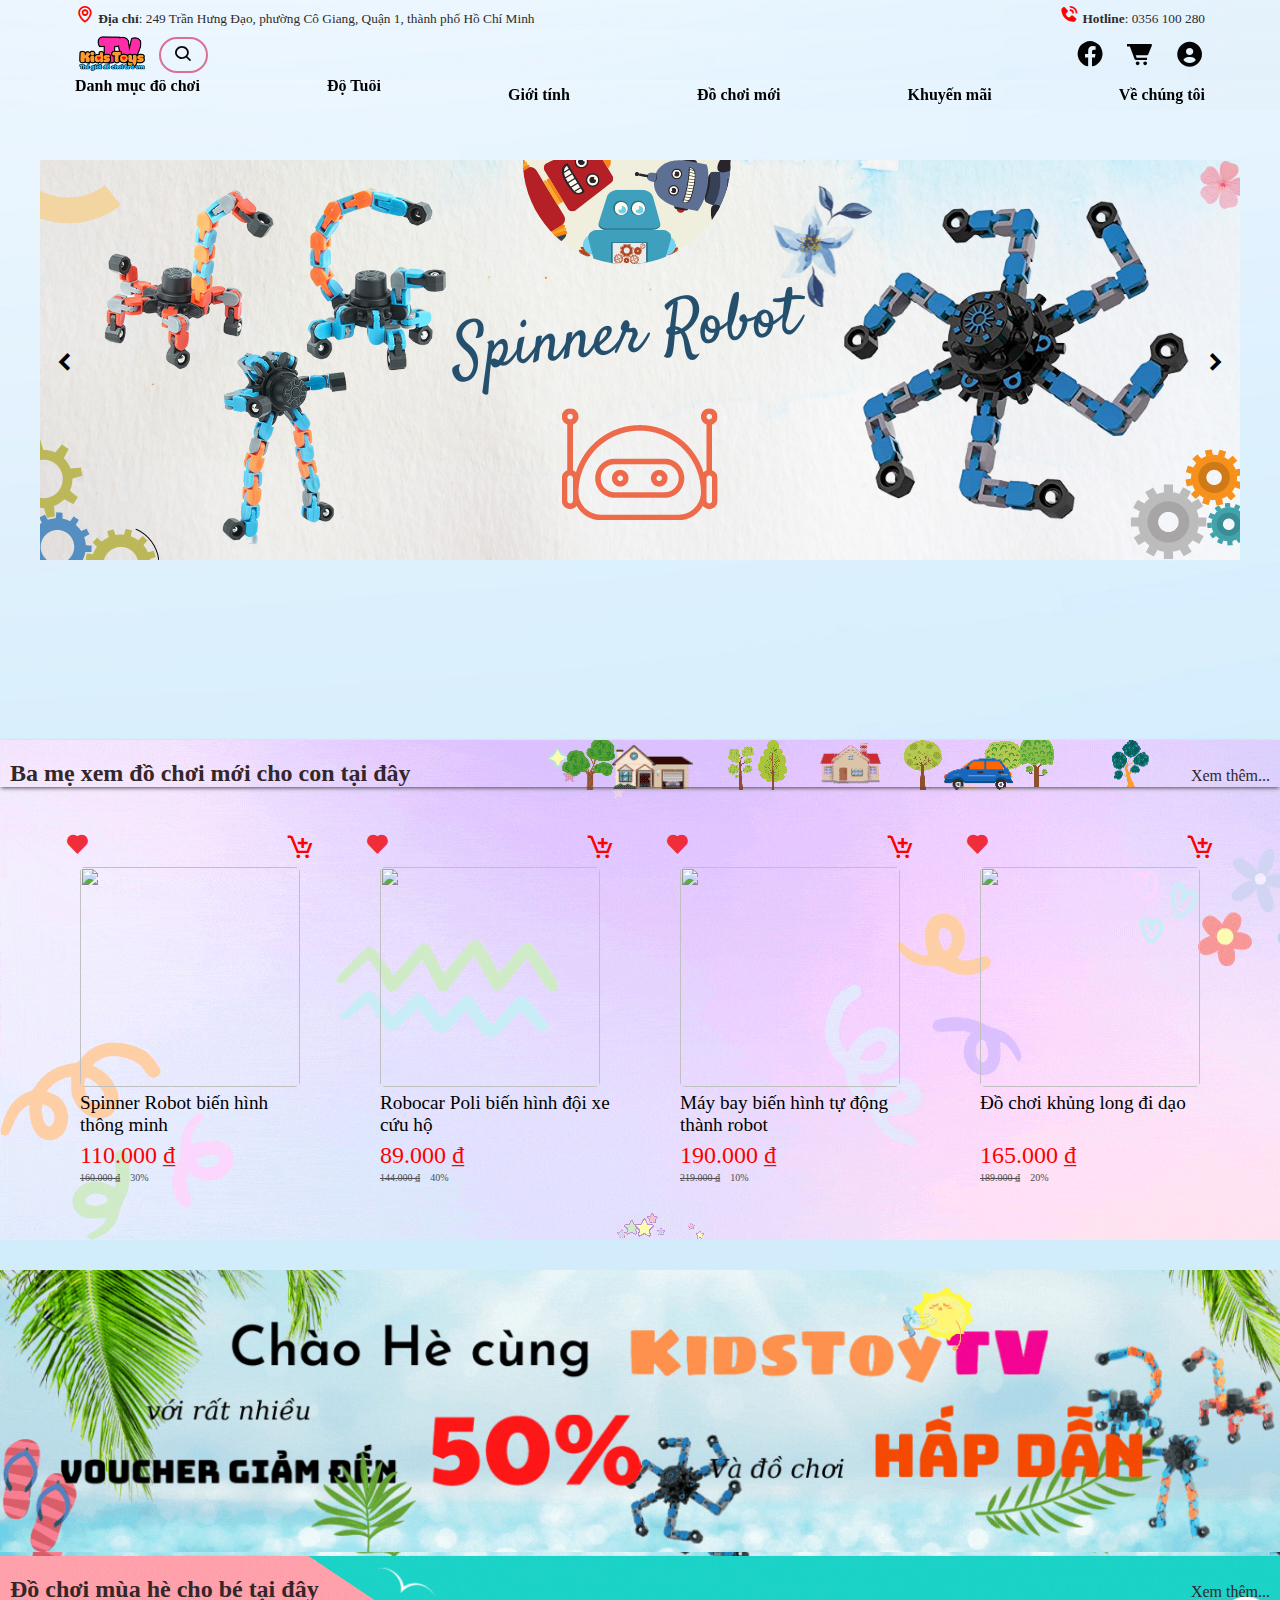
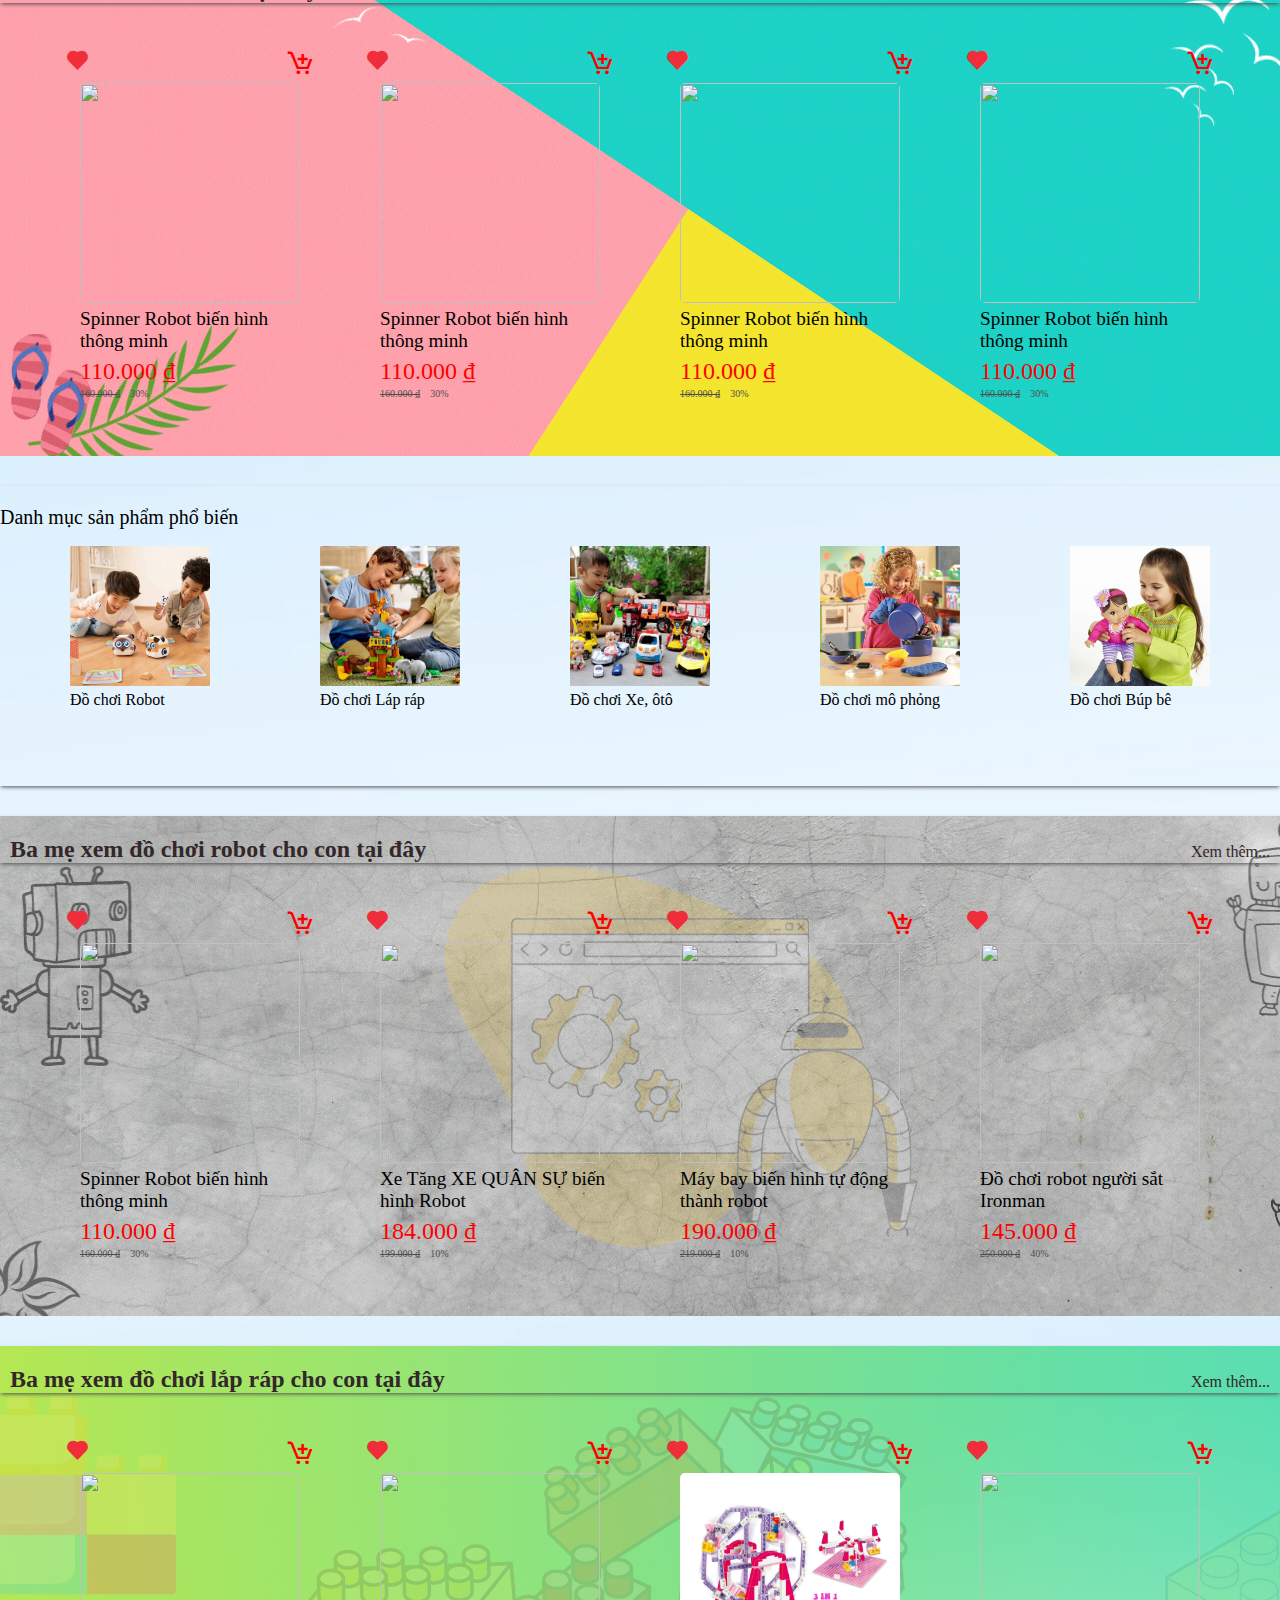
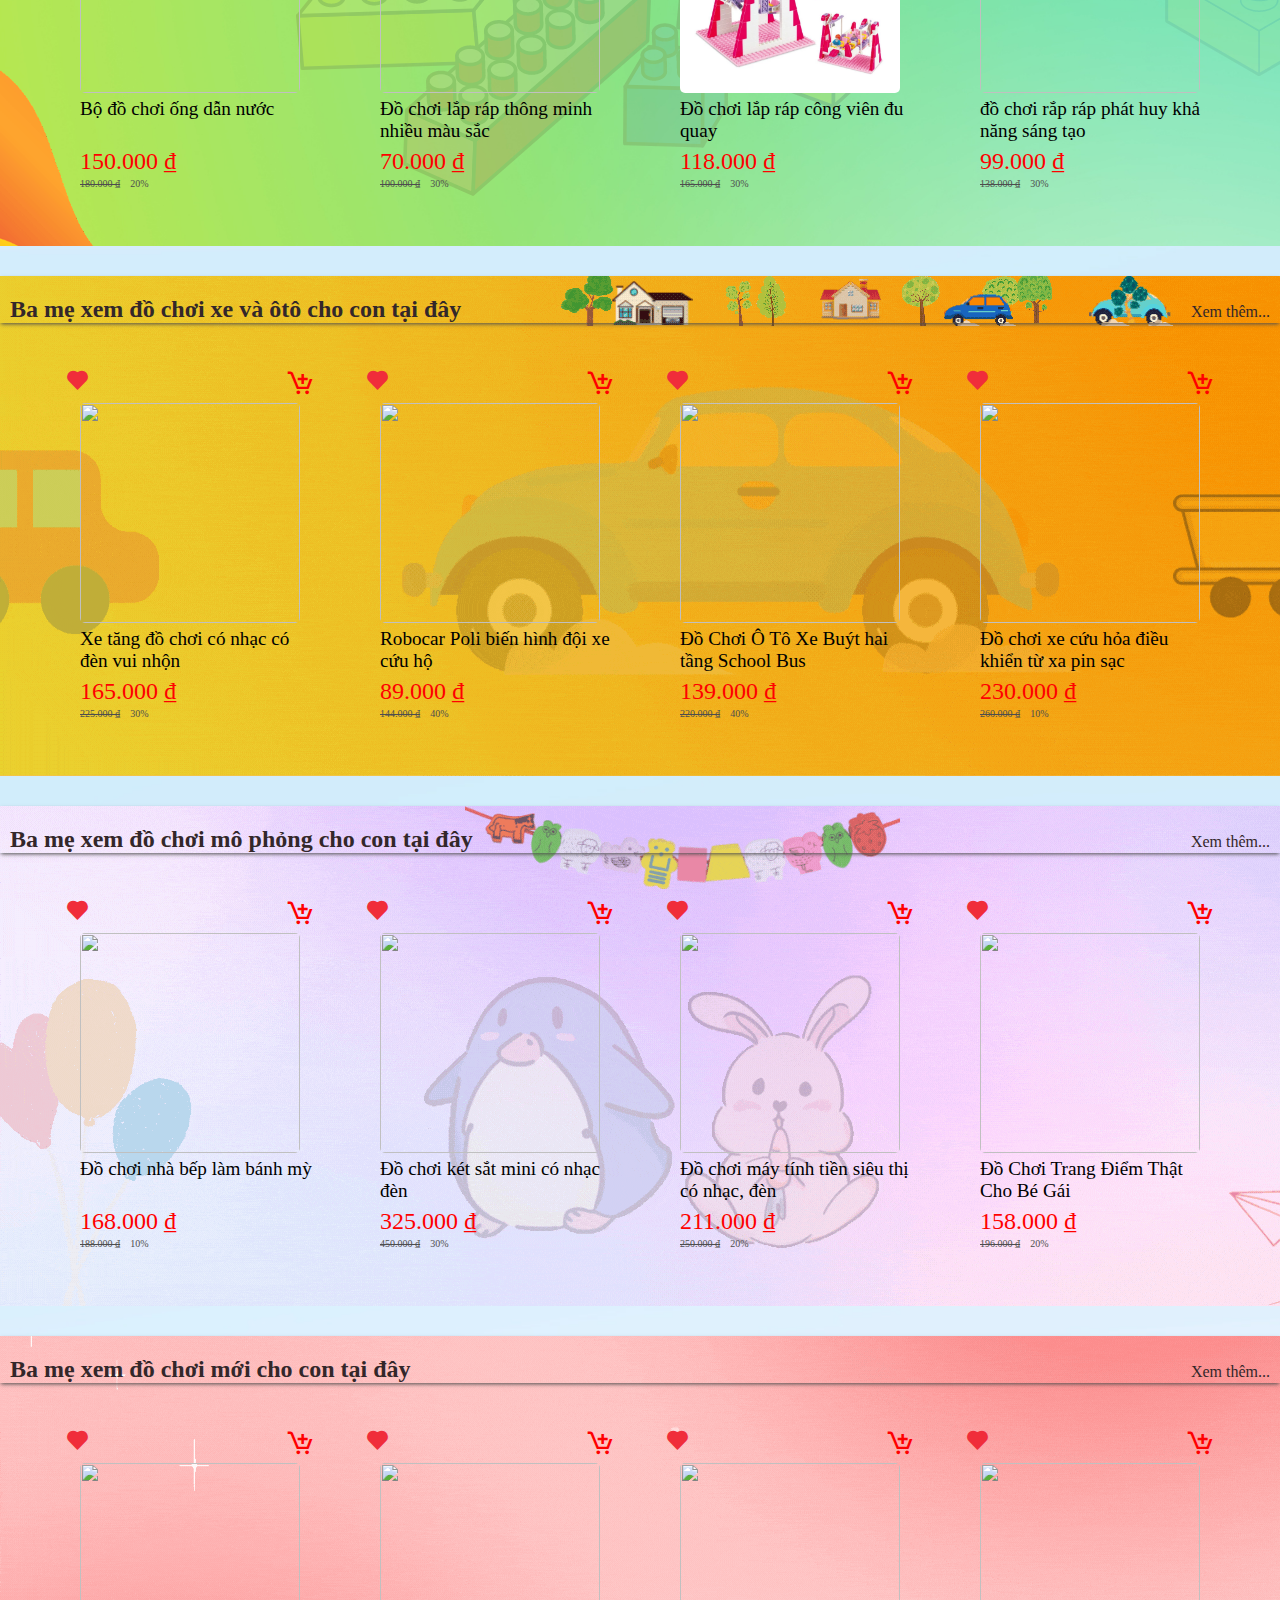
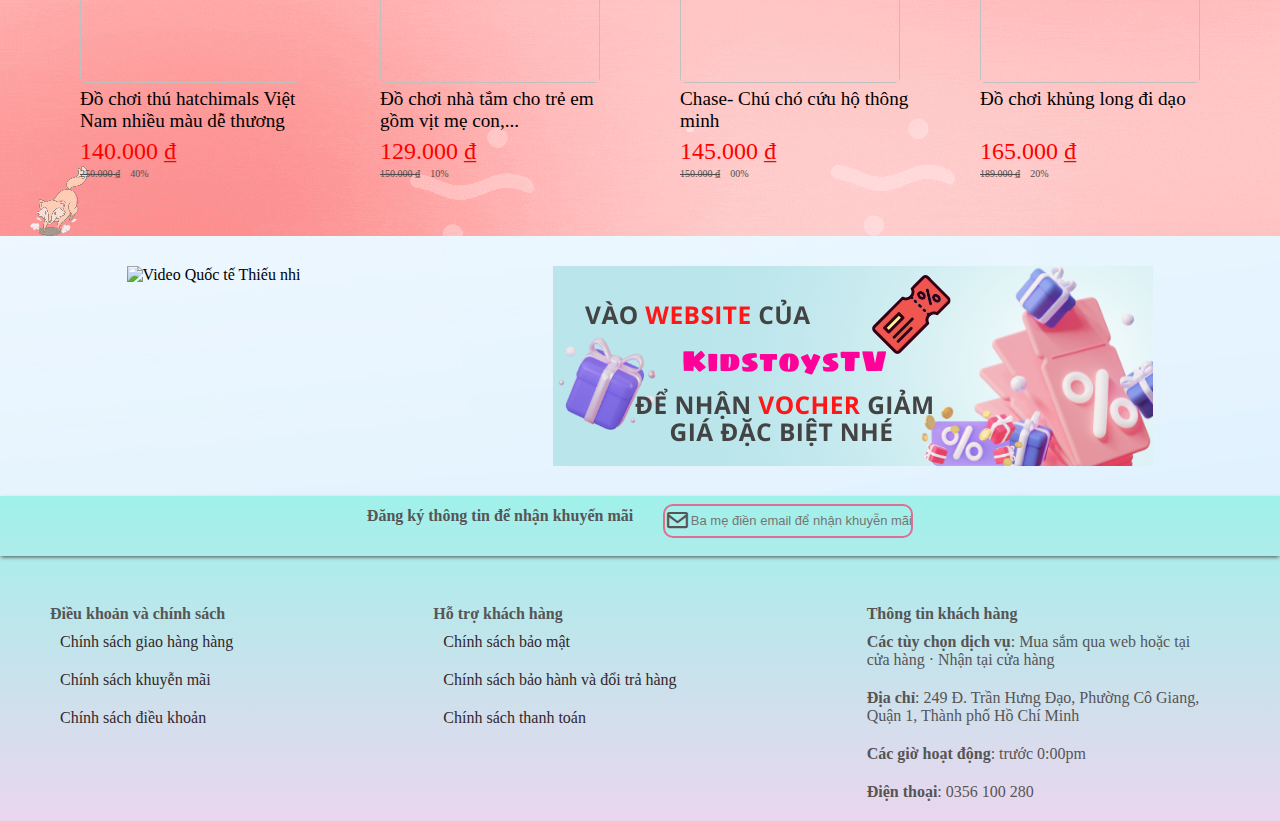
==== index.html @ 4f33fde2 "Rename trangchu.html to index.html" ====
<!DOCTYPE html>
<html lang="en">
<head>
    <meta charset="UTF-8">
    <meta http-equiv="X-UA-Compatible" content="IE=edge">
    <meta name="viewport" content="width=device-width,">
    <title>KidstoysTVshop</title>
    <link rel="icon" type="image/x-icon" href="assets/imgs/favicon.ico">
    <link href='https://unpkg.com/boxicons@2.1.2/css/boxicons.min.css' rel='stylesheet'>
    <link rel="stylesheet" href="/assets/main.css"/>
    <link rel="stylesheet" href="/assets/responsive.css"/>
</head>
<body>
    <div id="main">
        <!-- header đầu tiên nè -->
        <div id="subheader">
                <ul class="dcsdt">
                    <li><a href="https://www.google.com/maps/dir//KidsToysTV,+249+%C4%90.+Tr%E1%BA%A7n+H%C6%B0ng+%C4%90%E1%BA%A1o,+Ph%C6%B0%E1%BB%9Dng+C%C3%B4+Giang,+Qu%E1%BA%ADn+1,+Th%C3%A0nh+ph%E1%BB%91+H%E1%BB%93+Ch%C3%AD+Minh+740369/@10.7648012,106.693082,15z/data=!4m16!1m6!3m5!1s0x0:0x8dcf6fadb9c36b24!2sKidsToysTV!8m2!3d10.7648012!4d106.693082!4m8!1m0!1m5!1m1!1s0x31752fde63f7f5cf:0x8dcf6fadb9c36b24!2m2!1d106.693082!2d10.7648012!3e3" target="_blank">
                        <i class='bx bx-map bx-tada' style='color:red;'  ></i><b> Địa chỉ</b>: 249 Trần Hưng Đạo, phường Cô Giang, Quận 1, thành phố Hồ Chí Minh
                    </a></li>
                    <li><a href="">
                        <i class='bx bxs-phone-call bx-tada' style='color:red;' ></i><b> Hotline</b>: 0356 100 280
                    </a></li>
                </ul>
        </div>
        <!-- Header chính nè -->
        <div id="header">
            <div class="header-start">
                <a class="logo" href="#"><img src="/assets/imgs/logo.png" alt=""></a>
                <div class="search">
                    <button><i class='bx bx-search' ></i></button>
                    <form class="search__form" action="search" >
                        <input type="text" class="search-box"
                        placeholder=" Ba mẹ cần tìm gì cho bé?"
                        >
                        <div class="search__history">
                            <p>Lịch sử tìm kiếm của ba mẹ trống</p>
                            <ul class="search__sgt">
                                <li><a href="">Búp bê</a></li>
                                <li><a href="">Robot</a></li>
                                <li><a href="">Máy bay</a></li>
                            </ul>
                        </div>
                    </form>
                </div>
            </div>
            <div class="header-end">
                <div class="menu-phone">
                    <i class='bx bx-menu'></i>
                </div>
                <div class="sublh-cont">
                    <div class="sublh-container">
                        <div class="sublh facebook"><a href=""><i class='bx bxl-facebook-circle' style='color:#040404;'></i></a></div>
                        <div class="sublh"><a href=""><i class='bx bxl-instagram-alt' style='color:#040404;'></i></a></div>
                        <div class="sublh"><a href=""><i class='bx bxl-tiktok' style='color:#040404;'></i></a></div>
                        <div class="sublh"><a href=""><i class='bx bxl-youtube' style='color:#040404;' ></i></a></div>
                    </div>
                </div>
                <div class="headerend-container">
                    <a class="headerend-list header__cart" href="#" title="Giỏ hàng"><i class='bx bxs-cart-alt' style='color:#040404;'>
                        <div class="header__cart-noti">
                            <h6 class="header__cart-noti-title">Giỏ hàng của ba mẹ</h6>
                            <div class="header__cart-noti-content">Giỏ hàng của ba mẹ trống trơn!</div>
                        </div>
                    </i></a>
                    <div class="header__acc">
                        <a class="headerend-list " href="#" title="Tài khoản"><i class='bx bxs-user-circle' style='color:#040404;'> 
                        </i></a>
                        <div class="header__acc-container">
                            <ul class="header__acc-list">
                                <li class="header__acc-li"><a href="">Đăng nhập</a></li>
                                <li class="header__acc-li"><a href="">Đăng ký</a></li>
                            </ul>
                        </div>  

                    </div>
                    
                   
                </div>
            </div>
        </div>
        <div id="menu">
            <li class="aboutwe"><a class="menu aboutwe" href="#">Về chúng tôi </a></li>
            <li class="danhmuckm"><a class="menu promotion" href="#">Khuyến mãi </a></li>
            <li class="danhmucmoi"><a class="menu" href="#dochoimoi">Đồ chơi mới</a></li>
            <li class="danhmucgt"><a class="menu" href="#"></i>Giới tính </a>
                <div class="danhmucgioitinh ">
                    <ul class="danhmucgioitinh_list dmlist">
                        <li><a class="menusub" href="" title="Đồ chơi cho bé trai">Bé trai</a></li>
                        <li><a class="menusub" href="" title="Đồ chơi cho bé gái">Bé gái</a></li>
                    </ul>
                </div>
            </li>
            <li class="danhmucdt"><a class="menu" href="#">Độ Tuổi </a>
            <div class="danhmucdotuoi">
                <ul class="danhmucdotuoi_list dmlist">
                    <li><a class="menusub" href="" title="Đồ chơi cho bé dưới 10 tháng tuổi">Dưới 10 tháng</a></li>
                    <li><a class="menusub" href="" title="Đồ chơi cho bé từ 11 đến 18 tháng tuổi">11-18 tháng</a></li>
                    <li><a class="menusub" href="" title="Đồ chơi cho bé từ 18 tháng đến 3 tuổi">18 tháng-3 tuổi</a></li>
                    <li><a class="menusub" href="" title="Đồ chơi cho bé từ 4 đến 5 tuổi">4-5 tuổi</a></li>
                    <li><a class="menusub" href="" title="Đồ chơi cho bé trên 5 tuổi">trên 5 tuổi</a></li>
                </ul>
            </div>
            </li>
            <li class="danhmuc"><a class="menu" href="#">Danh mục đồ chơi</a>
                <div class="danhmucdochoi">
                    <ul class="danhmucdochoi_list dmlist">
                        <li><a class="menusub" href="" title="Đồ chơi Búp bê">Búp bê</a></li>
                        <li><a class="menusub" href="" title="Đồ chơi Kỹ thuật">Kỹ thuật</a></li>
                        <li><a class="menusub" href="" title="Đồ chơi Lắp ráp">Láp ráp</a></li>
                        <li><a class="menusub" href="" title="Đồ chơi Mô hình">Mô hình</a></li>
                        <li><a class="menusub" href="" title="Đồ chơi Mô phỏng">Mô phỏng</a></li>
                        <li><a class="menusub" href="" title="Đồ chơi ôtô">Ô tô</a></li>
                        <li><a class="menusub" href="" title="Đồ chơi robot">Robot</a></li>
                    </ul>
                </div>
            </li>
        </div>
        <div id="slider">
            <div class="slider-main">
                <div class="dieuhuong">
                    <button class="dieuhuong-l"><i class='bx bxs-chevron-left bx-fade-left' ></i></button>
                    <button class="dieuhuong-r"><i class='bx bxs-chevron-right bx-fade-right' ></i></i></button>
                </div>
                <div class="slideritem">
                    <img class="banner" src="/assets/sanpham/banner/4.png" />
                </div>
            </div>
        </div>
        <div id="content">
            <!-- Danh mục sản phẩm mới -->
            <div class="listsp " id="dochoimoi">
                <div class="titlesp title_moi">
                    <h2>Ba mẹ xem đồ chơi mới cho con tại đây</h2>
                    <a href="">Xem thêm...</a>
                </div>
                <div class="container_cart">
                <div class="list_cart">
                    <div class="card_sp">
                        <button class="card_heart"><i class='bx bxs-heart bx-flip-horizontal bx-tada' style='color:#F02D3A;' ></i></button>
                        <button class="card_cart"><i class='bx bx-cart-add' style='color:#ff0000;' ></i></button>
                        <div class="card_img"><img src="https://sg-live-01.slatic.net/p/c8980399cce38240f2cf19648663b986.jpg" alt=""></div>
                        <div class="card_title">Spinner Robot biến hình thông minh</div>
                        <div class="card_price">110.000 ₫</div>
                        <div class="card_discount">
                            <div class="discount_price">160.000 ₫</div>
                            <div class="discount_per">30%</div>
                        </div>
                        <!-- <div class="card_buy">
                            <button class="buy">Mua ngay</button>
                            <button class="add">Thêm vào giỏ</button>
                        </div> -->
                    </div>
                    <div class="card_sp">
                        <button class="card_heart"><i class='bx bxs-heart bx-flip-horizontal bx-tada' style='color:#F02D3A;' ></i></button>
                        <button class="card_cart"><i class='bx bx-cart-add' style='color:#ff0000;' ></i></button>
                        <div class="card_img"><img src="https://sg-live-01.slatic.net/p/978b738480ec533a18e6c2c00b1d698c.jpg" alt=""></div>
                        <div class="card_title">Robocar Poli biến hình đội xe cứu hộ</div>
                        <div class="card_price">89.000 ₫</div>
                        <div class="card_discount">
                            <div class="discount_price">144.000 ₫</div>
                            <div class="discount_per">40%</div>
                        </div>
                        <!-- <div class="card_buy">
                            <button class="buy">Mua ngay</button>
                            <button class="add">Thêm vào giỏ</button>
                        </div> -->
                    </div>
                    <div class="card_sp">
                        <button class="card_heart"><i class='bx bxs-heart bx-flip-horizontal bx-tada' style='color:#F02D3A;' ></i></button>
                        <button class="card_cart"><i class='bx bx-cart-add' style='color:#ff0000;' ></i></button>
                        <div class="card_img"><img src="https://sg-live-01.slatic.net/p/c838d7ee43c7e857280a5bfd3bc355af.jpg" alt=""></div>
                        <div class="card_title">Máy bay biến hình tự động thành robot</div>
                        <div class="card_price">190.000 ₫</div>
                        <div class="card_discount">
                            <div class="discount_price">219.000 ₫</div>
                            <div class="discount_per">10%</div>
                        </div>
                        <!-- <div class="card_buy">
                            <button class="buy">Mua ngay</button>
                            <button class="add">Thêm vào giỏ</button>
                        </div> -->
                    </div>
                    <div class="card_sp">
                        <button class="card_heart"><i class='bx bxs-heart bx-flip-horizontal bx-tada' style='color:#F02D3A;' ></i></button>
                        <button class="card_cart"><i class='bx bx-cart-add' style='color:#ff0000;' ></i></button>
                        <div class="card_img"><img src="https://sg-live-01.slatic.net/p/a3f803da84684e11153f21a7e51ec5f9.jpg" alt=""></div>
                        <div class="card_title">Đồ chơi khủng long đi dạo</div>
                        <div class="card_price">165.000 ₫</div>
                        <div class="card_discount">
                            <div class="discount_price">189.000 ₫</div>
                            <div class="discount_per">20%</div>
                        </div>
                        <!-- <div class="card_buy">
                            <button class="buy">Mua ngay</button>
                            <button class="add">Thêm vào giỏ</button>
                        </div> -->
                    </div>
                </div>
                </div>
            </div>
            <!-- Danh mục sự kiện -->
            <div class="evention">
                <img src="/assets/backgr-img/event-summer.gif" alt="">
            </div>
             <!-- Danh mục sản phẩm mùa hè -->
             <div class="listsp" id="dochoimuahe">
                <div class="titlesp title_moi">
                    <h2>Đồ chơi mùa hè cho bé tại đây</h2>
                    <a href="">Xem thêm...</a>
                </div>
                <div class="container_cart">
                <div class="list_cart">
                    <div class="card_sp">
                        <button class="card_heart"><i class='bx bxs-heart bx-flip-horizontal bx-tada' style='color:#F02D3A;' ></i></button>
                        <button class="card_cart"><i class='bx bx-cart-add' style='color:#ff0000;' ></i></button>
                        <div class="card_img"><img src="https://sg-live-01.slatic.net/p/c8980399cce38240f2cf19648663b986.jpg" alt=""></div>
                        <div class="card_title">Spinner Robot biến hình thông minh</div>
                        <div class="card_price">110.000 ₫</div>
                        <div class="card_discount">
                            <div class="discount_price">160.000 ₫</div>
                            <div class="discount_per">30%</div>
                        </div>
                        <!-- <div class="card_buy">
                            <button class="buy">Mua ngay</button>
                            <button class="add">Thêm vào giỏ</button>
                        </div> -->
                    </div>
                    <div class="card_sp">
                        <button class="card_heart"><i class='bx bxs-heart bx-flip-horizontal bx-tada' style='color:#F02D3A;' ></i></button>
                        <button class="card_cart"><i class='bx bx-cart-add' style='color:#ff0000;' ></i></button>
                        <div class="card_img"><img src="https://sg-live-01.slatic.net/p/c8980399cce38240f2cf19648663b986.jpg" alt=""></div>
                        <div class="card_title">Spinner Robot biến hình thông minh</div>
                        <div class="card_price">110.000 ₫</div>
                        <div class="card_discount">
                            <div class="discount_price">160.000 ₫</div>
                            <div class="discount_per">30%</div>
                        </div>
                        <!-- <div class="card_buy">
                            <button class="buy">Mua ngay</button>
                            <button class="add">Thêm vào giỏ</button>
                        </div> -->
                    </div>
                    <div class="card_sp">
                        <button class="card_heart"><i class='bx bxs-heart bx-flip-horizontal bx-tada' style='color:#F02D3A;' ></i></button>
                        <button class="card_cart"><i class='bx bx-cart-add' style='color:#ff0000;' ></i></button>
                        <div class="card_img"><img src="https://sg-live-01.slatic.net/p/c8980399cce38240f2cf19648663b986.jpg" alt=""></div>
                        <div class="card_title">Spinner Robot biến hình thông minh</div>
                        <div class="card_price">110.000 ₫</div>
                        <div class="card_discount">
                            <div class="discount_price">160.000 ₫</div>
                            <div class="discount_per">30%</div>
                        </div>
                        <!-- <div class="card_buy">
                            <button class="buy">Mua ngay</button>
                            <button class="add">Thêm vào giỏ</button>
                        </div> -->
                    </div>
                    <div class="card_sp">
                        <button class="card_heart"><i class='bx bxs-heart bx-flip-horizontal bx-tada' style='color:#F02D3A;' ></i></button>
                        <button class="card_cart"><i class='bx bx-cart-add' style='color:#ff0000;' ></i></button>
                        <div class="card_img"><img src="https://sg-live-01.slatic.net/p/c8980399cce38240f2cf19648663b986.jpg" alt=""></div>
                        <div class="card_title">Spinner Robot biến hình thông minh</div>
                        <div class="card_price">110.000 ₫</div>
                        <div class="card_discount">
                            <div class="discount_price">160.000 ₫</div>
                            <div class="discount_per">30%</div>
                        </div>
                        <!-- <div class="card_buy">
                            <button class="buy">Mua ngay</button>
                            <button class="add">Thêm vào giỏ</button>
                        </div> -->
                    </div>
                </div>
                </div>
            </div>
            <!-- Danh mục sản phẩm phù hợp nè -->
            <div class="danhmucsp">
                    <div class="danhmucphobien">Danh mục sản phẩm phổ biến</div>
                <div class="danhmucsp_list">
                    <div class="danhmucsp_card">
                        <div class="danhmucsp_img">
                                <img src="/assets/sanpham/danhmucsp/robot.webp" alt="anh robot">
                        </div>
                        <div class="danhmuc_tilte"> Đồ chơi Robot</div>
                        <a class="danhmuc_xemthem">Xem chi tiết</a>
                    </div>
                    <div class="danhmucsp_card">
                        <div class="danhmucsp_img">
                                <img src="/assets/sanpham/danhmucsp/mykingdom-do-choi-xep-hinh-lego-duplo-image.jpeg" alt="anh robot">
                        </div>
                        <div class="danhmuc_tilte"> Đồ chơi Láp ráp</div>
                        <a class="danhmuc_xemthem">Xem chi tiết</a>
                    </div>
                    <div class="danhmucsp_card">
                        <div class="danhmucsp_img">
                                <img src="/assets/sanpham/danhmucsp/dochoixe.jpg" alt="anh robot">
                        </div>
                        <div class="danhmuc_tilte"> Đồ chơi Xe, ôtô</div>
                        <a class="danhmuc_xemthem">Xem chi tiết</a>
                    </div>
                    <div class="danhmucsp_card">
                        <div class="danhmucsp_img">
                                <img src="/assets/sanpham/danhmucsp/dochoimophong.jpg" alt="anh robot">
                        </div>
                        <div class="danhmuc_tilte"> Đồ chơi mô phỏng</div>
                        <a class="danhmuc_xemthem">Xem chi tiết</a>
                    </div>
                    <div class="danhmucsp_card">
                        <div class="danhmucsp_img">
                                <img src="/assets/sanpham/danhmucsp/bupbe.jpg" alt="anh robot">
                        </div>
                        <div class="danhmuc_tilte"> Đồ chơi Búp bê</div>
                        <a class="danhmuc_xemthem">Xem chi tiết</a>
                    </div>
                </div>

            </div>
            <!-- Danh mục sản phẩm robot -->
            <div class="listsp " id="dochoirobot">
                <div class="titlesp title_moi">
                    <h2>Ba mẹ xem đồ chơi robot cho con tại đây</h2>
                    <a href="">Xem thêm...</a>
                </div>
                <div class="container_cart">
                <div class="list_cart">
                    <div class="card_sp">
                        <button class="card_heart"><i class='bx bxs-heart bx-flip-horizontal bx-tada' style='color:#F02D3A;' ></i></button>
                        <button class="card_cart"><i class='bx bx-cart-add' style='color:#ff0000;' ></i></button>
                        <div class="card_img"><img src="https://sg-live-01.slatic.net/p/c8980399cce38240f2cf19648663b986.jpg" alt=""></div>
                        <div class="card_title">Spinner Robot biến hình thông minh</div>
                        <div class="card_price">110.000 ₫</div>
                        <div class="card_discount">
                            <div class="discount_price">160.000 ₫</div>
                            <div class="discount_per">30%</div>
                        </div>
                        <!-- <div class="card_buy">
                            <button class="buy">Mua ngay</button>
                            <button class="add">Thêm vào giỏ</button>
                        </div> -->
                    </div>
                    <div class="card_sp">
                        <button class="card_heart"><i class='bx bxs-heart bx-flip-horizontal bx-tada' style='color:#F02D3A;' ></i></button>
                        <button class="card_cart"><i class='bx bx-cart-add' style='color:#ff0000;' ></i></button>
                        <div class="card_img"><img src="https://sg-live-01.slatic.net/p/df8812ecf87cc1cc6d39bfb5ffe4eb1e.jpg" alt=""></div>
                        <div class="card_title">Xe Tăng XE QUÂN SỰ biến hình Robot</div>
                        <div class="card_price">184.000 ₫</div>
                        <div class="card_discount">
                            <div class="discount_price">199.000 ₫                            </div>
                            <div class="discount_per">10%</div>
                        </div>
                        <!-- <div class="card_buy">
                            <button class="buy">Mua ngay</button>
                            <button class="add">Thêm vào giỏ</button>
                        </div> -->
                    </div>
                    <div class="card_sp">
                        <button class="card_heart"><i class='bx bxs-heart bx-flip-horizontal bx-tada' style='color:#F02D3A;' ></i></button>
                        <button class="card_cart"><i class='bx bx-cart-add' style='color:#ff0000;' ></i></button>
                        <div class="card_img"><img src="https://sg-live-01.slatic.net/p/c838d7ee43c7e857280a5bfd3bc355af.jpg" alt=""></div>
                        <div class="card_title">Máy bay biến hình tự động thành robot</div>
                        <div class="card_price">190.000 ₫</div>
                        <div class="card_discount">
                            <div class="discount_price">219.000 ₫</div>
                            <div class="discount_per">10%</div>
                        </div>
                        <!-- <div class="card_buy">
                            <button class="buy">Mua ngay</button>
                            <button class="add">Thêm vào giỏ</button>
                        </div> -->
                    </div>
                    <div class="card_sp">
                        <button class="card_heart"><i class='bx bxs-heart bx-flip-horizontal bx-tada' style='color:#F02D3A;' ></i></button>
                        <button class="card_cart"><i class='bx bx-cart-add' style='color:#ff0000;' ></i></button>
                        <div class="card_img"><img src="https://vn-live.slatic.net/p/1e11832d19f119b810984180c5d1519d.jpg" alt=""></div>
                        <div class="card_title">Đồ chơi robot người sắt Ironman                        </div>
                        <div class="card_price">145.000 ₫</div>
                        <div class="card_discount">
                            <div class="discount_price">250.000 ₫</div>
                            <div class="discount_per">40%</div>
                        </div>
                        <!-- <div class="card_buy">
                            <button class="buy">Mua ngay</button>
                            <button class="add">Thêm vào giỏ</button>
                        </div> -->
                    </div>
                </div>
                </div>
            </div>
            <!-- danh mục đồ chơi lắp rap -->
            <div class="listsp " id="dochoilaprap">
                <div class="titlesp title_moi">
                    <h2>Ba mẹ xem đồ chơi lắp ráp cho con tại đây</h2>
                    <a href="">Xem thêm...</a>
                </div>
                <div class="container_cart">
                <div class="list_cart">
                    <div class="card_sp">
                        <button class="card_heart"><i class='bx bxs-heart bx-flip-horizontal bx-tada' style='color:#F02D3A;' ></i></button>
                        <button class="card_cart"><i class='bx bx-cart-add' style='color:#ff0000;' ></i></button>
                        <div class="card_img"><img src="https://vn-live.slatic.net/p/8e69adf8282a9dc06db594409993c361.jpg" alt=""></div>
                        <div class="card_title">Bộ đồ chơi ống dẫn nước</div>
                        <div class="card_price">150.000 ₫</div>
                        <div class="card_discount">
                            <div class="discount_price">180.000 ₫</div>
                            <div class="discount_per">20%</div>
                        </div>
                        <!-- <div class="card_buy">
                            <button class="buy">Mua ngay</button>
                            <button class="add">Thêm vào giỏ</button>
                        </div> -->
                    </div>
                    <div class="card_sp">
                        <button class="card_heart"><i class='bx bxs-heart bx-flip-horizontal bx-tada' style='color:#F02D3A;' ></i></button>
                        <button class="card_cart"><i class='bx bx-cart-add' style='color:#ff0000;' ></i></button>
                        <div class="card_img"><img src="https://vn-live.slatic.net/p/ef372d2f5e59144a1f4eed2d44dd0c7c.jpg" alt=""></div>
                        <div class="card_title">Đồ chơi lắp ráp thông minh nhiều màu sắc</div>
                        <div class="card_price">70.000 ₫</div>
                        <div class="card_discount">
                            <div class="discount_price">100.000 ₫                            </div>
                            <div class="discount_per">30%</div>
                        </div>
                        <!-- <div class="card_buy">
                            <button class="buy">Mua ngay</button>
                            <button class="add">Thêm vào giỏ</button>
                        </div> -->
                    </div>
                    <div class="card_sp">
                        <button class="card_heart"><i class='bx bxs-heart bx-flip-horizontal bx-tada' style='color:#F02D3A;' ></i></button>
                        <button class="card_cart"><i class='bx bx-cart-add' style='color:#ff0000;' ></i></button>
                        <div class="card_img"><img src="/assets/sanpham/danhmucsp/laprapduquay.webp" alt=""></div>
                        <div class="card_title">Đồ chơi lắp ráp công viên đu quay</div>
                        <div class="card_price">118.000 ₫</div>
                        <div class="card_discount">
                            <div class="discount_price">165.000 ₫</div>
                            <div class="discount_per">30%</div>
                        </div>
                        <!-- <div class="card_buy">
                            <button class="buy">Mua ngay</button>
                            <button class="add">Thêm vào giỏ</button>
                        </div> -->
                    </div>
                    <div class="card_sp">
                        <button class="card_heart"><i class='bx bxs-heart bx-flip-horizontal bx-tada' style='color:#F02D3A;' ></i></button>
                        <button class="card_cart"><i class='bx bx-cart-add' style='color:#ff0000;' ></i></button>
                        <div class="card_img"><img src="https://vn-live.slatic.net/p/ab9e67748aa5b8e55141730b68b43392.jpg" alt=""></div>
                        <div class="card_title">đồ chơi rắp ráp phát huy khả năng sáng tạo</div>
                        <div class="card_price">99.000 ₫</div>
                        <div class="card_discount">
                            <div class="discount_price">138.000 ₫</div>
                            <div class="discount_per">30%</div>
                        </div>
                        <!-- <div class="card_buy">
                            <button class="buy">Mua ngay</button>
                            <button class="add">Thêm vào giỏ</button>
                        </div> -->
                    </div>
                </div>
                </div>
            </div>
            <!-- Danh mục đồ chơi xe,oto -->
            <div class="listsp " id="dochoixe">
                <div class="titlesp title_moi">
                    <h2>Ba mẹ xem đồ chơi xe và ôtô cho con tại đây</h2>
                    <a href="">Xem thêm...</a>
                </div>
                <div class="container_cart">
                <div class="list_cart">
                    <div class="card_sp">
                        <button class="card_heart"><i class='bx bxs-heart bx-flip-horizontal bx-tada' style='color:#F02D3A;' ></i></button>
                        <button class="card_cart"><i class='bx bx-cart-add' style='color:#ff0000;' ></i></button>
                        <div class="card_img"><img src="https://sg-live-01.slatic.net/p/3ae574f7652647ab2df2fe4257c6ecea.jpg" alt=""></div>
                        <div class="card_title">Xe tăng đồ chơi có nhạc có đèn vui nhộn</div>
                        <div class="card_price">165.000 ₫</div>
                        <div class="card_discount">
                            <div class="discount_price">225.000 ₫</div>
                            <div class="discount_per">30%</div>
                        </div>
                        <!-- <div class="card_buy">
                            <button class="buy">Mua ngay</button>
                            <button class="add">Thêm vào giỏ</button>
                        </div> -->
                    </div>
                    <div class="card_sp">
                        <button class="card_heart"><i class='bx bxs-heart bx-flip-horizontal bx-tada' style='color:#F02D3A;' ></i></button>
                        <button class="card_cart"><i class='bx bx-cart-add' style='color:#ff0000;' ></i></button>
                        <div class="card_img"><img src="https://sg-live-01.slatic.net/p/978b738480ec533a18e6c2c00b1d698c.jpg" alt=""></div>
                        <div class="card_title">Robocar Poli biến hình đội xe cứu hộ</div>
                        <div class="card_price">89.000 ₫</div>
                        <div class="card_discount">
                            <div class="discount_price">144.000 ₫</div>
                            <div class="discount_per">40%</div>
                        </div>
                        <!-- <div class="card_buy">
                            <button class="buy">Mua ngay</button>
                            <button class="add">Thêm vào giỏ</button>
                        </div> -->
                    </div>
                    <div class="card_sp">
                        <button class="card_heart"><i class='bx bxs-heart bx-flip-horizontal bx-tada' style='color:#F02D3A;' ></i></button>
                        <button class="card_cart"><i class='bx bx-cart-add' style='color:#ff0000;' ></i></button>
                        <div class="card_img"><img src="https://sg-live-01.slatic.net/p/c838d7ee43c7e857280a5bfd3bc355af.jpg" alt=""></div>
                        <div class="card_title">Đồ Chơi Ô Tô Xe Buýt  hai tầng School Bus</div>
                        <div class="card_price">139.000 ₫</div>
                        <div class="card_discount">
                            <div class="discount_price">220.000 ₫</div>
                            <div class="discount_per">40%</div>
                        </div>
                        <!-- <div class="card_buy">
                            <button class="buy">Mua ngay</button>
                            <button class="add">Thêm vào giỏ</button>
                        </div> -->
                    </div>
                    <div class="card_sp">
                        <button class="card_heart"><i class='bx bxs-heart bx-flip-horizontal bx-tada' style='color:#F02D3A;' ></i></button>
                        <button class="card_cart"><i class='bx bx-cart-add' style='color:#ff0000;' ></i></button>
                        <div class="card_img"><img src="https://vn-live.slatic.net/p/22b62cf173b364ddcfbb87de3a4bb261.jpg" alt=""></div>
                        <div class="card_title">Đồ chơi xe cứu hỏa điều khiển từ xa pin sạc</div>
                        <div class="card_price">230.000 ₫</div>
                        <div class="card_discount">
                            <div class="discount_price">260.000 ₫</div>
                            <div class="discount_per">10%</div>
                        </div>
                        <!-- <div class="card_buy">
                            <button class="buy">Mua ngay</button>
                            <button class="add">Thêm vào giỏ</button>
                        </div> -->
                    </div>
                </div>
                </div>
            </div>
            <!-- Danh mục đồ chơi mô phỏng -->
            <div class="listsp " id="dochoimophong">
                <div class="titlesp title_moi">
                    <h2>Ba mẹ xem đồ chơi mô phỏng cho con tại đây</h2>
                    <a href="">Xem thêm...</a>
                </div>
                <div class="container_cart">
                <div class="list_cart">
                    <div class="card_sp">
                        <button class="card_heart"><i class='bx bxs-heart bx-flip-horizontal bx-tada' style='color:#F02D3A;' ></i></button>
                        <button class="card_cart"><i class='bx bx-cart-add' style='color:#ff0000;' ></i></button>
                        <div class="card_img"><img src="https://vn-live.slatic.net/p/854c6c50ccb32abc431784893933bed3.jpg" alt=""></div>
                        <div class="card_title">Đồ chơi nhà bếp làm bánh mỳ</div>
                        <div class="card_price">168.000 ₫</div>
                        <div class="card_discount">
                            <div class="discount_price">188.000 ₫</div>
                            <div class="discount_per">10%</div>
                        </div>
                        <!-- <div class="card_buy">
                            <button class="buy">Mua ngay</button>
                            <button class="add">Thêm vào giỏ</button>
                        </div> -->
                    </div>
                    <div class="card_sp">
                        <button class="card_heart"><i class='bx bxs-heart bx-flip-horizontal bx-tada' style='color:#F02D3A;' ></i></button>
                        <button class="card_cart"><i class='bx bx-cart-add' style='color:#ff0000;' ></i></button>
                        <div class="card_img"><img src="https://sg-live-01.slatic.net/p/0a67daf5cab9685287301090e799c0ee.jpg" alt=""></div>
                        <div class="card_title">Đồ chơi két sắt mini có nhạc đèn</div>
                        <div class="card_price">325.000 ₫</div>
                        <div class="card_discount">
                            <div class="discount_price">450.000 ₫</div>
                            <div class="discount_per">30%</div>
                        </div>
                        <!-- <div class="card_buy">
                            <button class="buy">Mua ngay</button>
                            <button class="add">Thêm vào giỏ</button>
                        </div> -->
                    </div>
                    <div class="card_sp">
                        <button class="card_heart"><i class='bx bxs-heart bx-flip-horizontal bx-tada' style='color:#F02D3A;' ></i></button>
                        <button class="card_cart"><i class='bx bx-cart-add' style='color:#ff0000;' ></i></button>
                        <div class="card_img"><img src="https://vn-live.slatic.net/p/e08486c83785561b2fd4956b93ca6f74.jpg" alt=""></div>
                        <div class="card_title">Đồ chơi máy tính tiền siêu thị có nhạc, đèn</div>
                        <div class="card_price">211.000 ₫</div>
                        <div class="card_discount">
                            <div class="discount_price">250.000 ₫</div>
                            <div class="discount_per">20%</div>
                        </div>
                        <!-- <div class="card_buy">
                            <button class="buy">Mua ngay</button>
                            <button class="add">Thêm vào giỏ</button>
                        </div> -->
                    </div>
                    <div class="card_sp">
                        <button class="card_heart"><i class='bx bxs-heart bx-flip-horizontal bx-tada' style='color:#F02D3A;' ></i></button>
                        <button class="card_cart"><i class='bx bx-cart-add' style='color:#ff0000;' ></i></button>
                        <div class="card_img"><img src="https://vn-live.slatic.net/p/49586f02999bd7806030625cacda4db2.jpg" alt=""></div>
                        <div class="card_title">Đồ Chơi Trang Điểm Thật Cho Bé Gái</div>
                        <div class="card_price">158.000 ₫</div>
                        <div class="card_discount">
                            <div class="discount_price">196.000 ₫</div>
                            <div class="discount_per">20%</div>
                        </div>
                        <!-- <div class="card_buy">
                            <button class="buy">Mua ngay</button>
                            <button class="add">Thêm vào giỏ</button>
                        </div> -->
                    </div>
                </div>
                </div>
            </div>
            <!-- Danh mục đồ chơi mô hình -->
            <div class="listsp " id="dochoimohinh">
                <div class="titlesp title_moi">
                    <h2>Ba mẹ xem đồ chơi mới cho con tại đây</h2>
                    <a href="">Xem thêm...</a>
                </div>
                <div class="container_cart">
                <div class="list_cart">
                    <div class="card_sp">
                        <button class="card_heart"><i class='bx bxs-heart bx-flip-horizontal bx-tada' style='color:#F02D3A;' ></i></button>
                        <button class="card_cart"><i class='bx bx-cart-add' style='color:#ff0000;' ></i></button>
                        <div class="card_img"><img src="https://sg-live-01.slatic.net/p/ac33a7e72eb0006d6caac964a9caf54a.jpg" alt=""></div>
                        <div class="card_title">Đồ chơi thú hatchimals Việt Nam nhiều màu dễ thương</div>
                        <div class="card_price">140.000 ₫</div>
                        <div class="card_discount">
                            <div class="discount_price">250.000 ₫</div>
                            <div class="discount_per">40%</div>
                        </div>
                        <!-- <div class="card_buy">
                            <button class="buy">Mua ngay</button>
                            <button class="add">Thêm vào giỏ</button>
                        </div> -->
                    </div>
                    <div class="card_sp">
                        <button class="card_heart"><i class='bx bxs-heart bx-flip-horizontal bx-tada' style='color:#F02D3A;' ></i></button>
                        <button class="card_cart"><i class='bx bx-cart-add' style='color:#ff0000;' ></i></button>
                        <div class="card_img"><img src="https://sg-live-01.slatic.net/p/1b604daca03dfa6efb1983c93442501c.jpg" alt=""></div>
                        <div class="card_title">Đồ chơi nhà tắm cho trẻ em gồm vịt mẹ con,...</div>
                        <div class="card_price">129.000 ₫</div>
                        <div class="card_discount">
                            <div class="discount_price">150.000 ₫</div>
                            <div class="discount_per">10%</div>
                        </div>
                        <!-- <div class="card_buy">
                            <button class="buy">Mua ngay</button>
                            <button class="add">Thêm vào giỏ</button>
                        </div> -->
                    </div>
                    <div class="card_sp">
                        <button class="card_heart"><i class='bx bxs-heart bx-flip-horizontal bx-tada' style='color:#F02D3A;' ></i></button>
                        <button class="card_cart"><i class='bx bx-cart-add' style='color:#ff0000;' ></i></button>
                        <div class="card_img"><img src="https://vn-live.slatic.net/p/20bb31b80609f13996a18a3d1a016594.jpg" alt=""></div>
                        <div class="card_title">Chase- Chú chó cứu hộ thông minh</div>
                        <div class="card_price">145.000 ₫</div>
                        <div class="card_discount">
                            <div class="discount_price">150.000 ₫</div>
                            <div class="discount_per">00%</div>
                        </div>
                        <!-- <div class="card_buy">
                            <button class="buy">Mua ngay</button>
                            <button class="add">Thêm vào giỏ</button>
                        </div> -->
                    </div>
                    <div class="card_sp">
                        <button class="card_heart"><i class='bx bxs-heart bx-flip-horizontal bx-tada' style='color:#F02D3A;' ></i></button>
                        <button class="card_cart"><i class='bx bx-cart-add' style='color:#ff0000;' ></i></button>
                        <div class="card_img"><img src="https://sg-live-01.slatic.net/p/a3f803da84684e11153f21a7e51ec5f9.jpg" alt=""></div>
                        <div class="card_title">Đồ chơi khủng long đi dạo</div>
                        <div class="card_price">165.000 ₫</div>
                        <div class="card_discount">
                            <div class="discount_price">189.000 ₫</div>
                            <div class="discount_per">20%</div>
                        </div>
                        <!-- <div class="card_buy">
                            <button class="buy">Mua ngay</button>
                            <button class="add">Thêm vào giỏ</button>
                        </div> -->
                    </div>
                </div>
                </div>
            </div>
            <!-- sự kiện 2 nè -->
            <div class="event">
                <div class="event1"><img src="/assets/backgr-img/quoctethieunhibg1.gif" alt="Video Quốc tế Thiếu nhi"></div>
                <div class="event2"><img src="/assets/backgr-img/quoctethieunhibg2.gif" alt="Ảnh quốc tế thiếu nhi"></div>
            </div>
        </div>
        <div id="footer">
            <div class="khuyenmai">
                <div class="footertitle">Đăng ký thông tin để nhận khuyến mãi</div>
                <form action="" class="khuyenmai-email">
                    <i class='bx bx-envelope'></i> <input class="nhapemail" type="email" placeholder="Ba mẹ điền email để nhận khuyễn mãi nhé..." autocomplete="email">
                </form>
            </div>
            <div class="dieukhoan">
            <ul class="footertitle">Điều khoản và chính sách</ul>
                    <Li><a href="">Chính sách giao hàng hàng</a></Li>
                    <Li><a href="">Chính sách khuyễn mãi</a></Li>
                    <Li><a href="">Chính sách điều khoản</a></Li>
            </div>
            <div class="hotrokh">
                <ul class="footertitle">Hỗ trợ khách hàng</ul>
                <li><a href="">Chính sách bảo mật</a></li>
                <li><a href="">Chính sách bảo hành và đổi trả hàng</a></li>
                <li><a href="">Chính sách thanh toán</a></li>
            </div>
            <div class="thongtincuahang">
                <ul class="footertitle">Thông tin khách hàng</ul>
                <li><b>Các tùy chọn dịch vụ</b>: Mua sắm qua web hoặc tại cửa hàng · Nhận tại cửa hàng</a></li>
                <li><b>Địa chỉ</b>: 249 Đ. Trần Hưng Đạo, Phường Cô Giang, Quận 1, Thành phố Hồ Chí Minh</a></li>
                <li><b>Các giờ hoạt động</b>: trước 0:00pm
                    </a></li>
                <li><b>Điện thoại</b>: 0356 100 280</a></li>
            </div>

        </div>
        
    </div>
</body>
<script src="/assets/app-home.js">

</script>
<script src="/assets/slider.js"></script>
</html>
---- assets/main.css ----
@import url('https://fonts.googleapis.com/css2?family=Nanum+Pen+Script&display=swap');
*{
    margin: 0;
    padding: 0;
    box-sizing: border-box;
}
#main {
    scroll-behavior: smooth;
    max-width: 1365px;
    height: auto;
    margin: 0;
    padding: 0;
    /* box-sizing: border-box; */
    font-family: Roboto;
    background-image: url(/assets/backgr-img/bodybg.png);
    object-fit: contain;
}

/* Subheader nè//////////////////////////////////////// */
    #subheader {
        padding: 0 65px;
        background-image: url(/assets/backgr-img/haederbg.png);
    }
    .dcsdt {
        width: 100%;
        height: 30px;
        display: flex;
        justify-content: space-between;
        font-family: Segoe;
        font-size: smaller;
        align-items: center;
        position: relative;
        z-index: 1;
    }
    #subheader .dcsdt li {
        display: inline-block;
        width: fit-content;
        align-items: center;
    }
    #subheader .dcsdt li a {
        color: rgb(46, 44, 44);
        text-decoration: none;
    }
    .bx-tada{
        font-size: 20px;
    }

    /* Header nè ///////////////////////////////////////*/
#header {
         width: 100%;
         height: 50px;
         background-image: url(/assets/backgr-img/haederbg.png);
         position: sticky; top: 0%; left: 0; right: 0px;
         z-index: 2;
         box-shadow: 0,0,3, rgba(0, 0, 0, 0.3);
         display: flex;justify-content: space-between;
         align-items: center;
         padding: 0 65px;

    }
    .header-start{
        height: 100%;
        width: 650px;
        display: flex; justify-content: flex-start;
        align-items: center;
    }
        .logo img {
            width: fit-content;
            height: 35px;
        }
        .search {
            display: flex;
            width: fit-content;
            border-radius: 30px;
            border: 2px solid palevioletred;
            background-color: rgba(51, 39, 42,0.0);
            transition: 1s;
        }
        .search{
            transition: 1s;
        }
        .search__form{
           position: relative;
        }
        .search__history{
            position: absolute;
            top: 100%;
            left: 0;
            width: 95%;
            height: fit-content;
            background-color: #77defb9a;
            box-sizing: border-box;
            display: none;
            overflow: hidden;
        }
        
        #header .header-start .search:focus ~ .search-box {
            width: 370px;
        }
        #header .header-start .search:hover .search-box {
            width: 370px;
        }
        .search-box:focus ~ .search__history{
            display: block;
        }
        .search__sgt{
            width: 100%;
        }
        .search__sgt li{
            width: 100%;
            height: 20px;
            padding: 5px 5px ;
            align-items: center;
            cursor: pointer;
            list-style-type: none;
        }
        .search__sgt li a{
            width: 100%;
            height: 20px;
            align-items: center;
        }
        .search__sgt li:hover{
            background-color: #77defb;
        }
        #header .header-start .search button{
            height: 100%;
            width: 45px;
            border: 5px solid rgba(128, 0, 128,0.0);
            border-radius: 50%;
            background-color: #33272a00;
            cursor: pointer;
            transition: 1s;
        }
        .bx-search{
            color:#040404;
            font-size: 20px;
        }
        .search-box{
            height: 100%;
            width: 0;
            font-size: 18px;
            background-color: transparent;
            border: none;
            outline: none; 
            transition: ease-in-out 1s;
        }


    .header-end{
        height: 100%;
        width: 485px;
        display: flex;justify-content: flex-end;
        align-items: center;
        /* margin-right: 40px; */
    }
        .menu-phone{
            display: none;
        }
        .sublh-cont {
            list-style-type: none;
            display: flex;
            justify-content: space-between;
            width: 50px;
            height: 40px;
            border-radius: 3px;
            transition: ease-in-out 0.8s;
            position: relative;
            align-items: center;
            overflow: hidden;
        }
        .header-end .sublh-cont:hover{
            width: 300px;
        }
            .header-end .sublh-cont:hover .bxl-instagram-alt {
                transform: rotate(0deg);
            }
            .header-end .sublh-cont:hover .bxl-tiktok {
                transform: rotate(0deg);
            }
            .header-end .sublh-cont:hover .bxl-youtube {
                transform: rotate(0deg);
            }
        .sublh-container {
            width: 100%;
            display: flex;
            justify-content: space-between;
        }
            .bxl-facebook-circle{
                transition: ease-in-out 0.8s;
                font-size: 30px;
                transform: rotate(30%);
                /* transform: translateX(233px); */
            }
            .bxl-instagram-alt{
                transform: rotate(90deg);
                transition: ease-in-out 1s;
                font-size: 30px;

            }
            .bxl-tiktok{
                font-size: 30px;
                transform: rotate(75deg);
                transition: 1.1s;
            }
            .bxl-youtube{
                transform: rotate(75deg);
                transition: 1.2s;
                font-size: 30px;
            }
            .bxs-cart-alt{
                font-size: 30px;
            }
            .bxs-user-circle{
                font-size: 30px
            }

        .headerend-container{
            width: fit-content;
            display: flex; justify-content: space-between;
        }
        .headerend-container a:hover .bxl-facebook-circle{
            font-size: 30px;
        }
        .header__cart{
            position: relative;
        }
        .header__cart:hover .header__cart-noti{
            display: block;
        }
        .header__cart-noti{
            position: absolute;
            top: 100%;
            right: 5px;
            width: 300px;
            height: 200px;
            background-image: url(/assets/backgr-img/cartNotibg.gif);
            font-family: Roboto;
            box-sizing: border-box;
            display: none;
            animation: fadeIn 0.5s;
            border-radius: 5px;
        }
        .header__cart-noti::before{
            content: "";
            position: absolute;
            top: -16px;
            right: 8px;
            border: 10px solid;
            border-color: transparent transparent #77defb transparent;
            border-radius: 2px;
        }
        .header__cart-noti-title{
            width: 100%;
            height: 20px;
            box-shadow: 0px 2px 4px -1px #4e4e4e;
            font-size: 14px;
            padding-left: 5px;
            display: flex;
            box-sizing: border-box;
            align-items: center;
        }
        .header__cart-noti-content{
            padding-left: 5px;
            width: 100%;
            height: 180px;
            font-size: 12px;
            display: flex;
            flex-direction: column;
            justify-content: center;
            box-sizing: border-box;
            align-items: center;
            color: #fd2c2c;
        }
        .header__acc{
            display: flex;
            flex-direction: row-reverse;
            width: 50px;
            overflow: hidden;
            transition: all 0.5s;
        }
        .header__acc:hover{
            width: 125px;
        }
        .header__acc-list{
            width: 82px;
            list-style-type: none;
            padding: 0;
            font-size: 14px;
            transition: all 1s;
        }
        .header__acc-li:hover{
            text-decoration: underline;
        }



@keyframes fadeIn{
    from{
        transform:translateY(50px);
        opacity: 0;
    }
    to{
        transform: translateY(0px);
        opacity: 100%;
    }    
}

                
    
#menu {
    width: 100%;
    height: 30px;
    background-image: url(/assets/backgr-img/haederbg.png);
    display: flex;
    flex-direction: row-reverse; justify-content: space-between;
    align-items: center;
    position: sticky; top: 45px;
    z-index: 1;
    font-weight: bold;
    text-align: center;
    padding: 0 65px;
}
.cover{
    display: none;
}
#menu li {
    transition: 0.3s;
}
#menu li .menu {
    display: block;
    position: relative;
    transition: 0.3s;
}
     li .menu::before{
        content: "";
        position: absolute;
        left:0 ;
        bottom: 0px;
        height: 1px;
        width: 0;
        --colormenu: rgb(24, 24, 24);
        background-color: var(--colormenu);
        transition: 0.3s;
    }
    .danhmucdochoi{
        font-weight: bold;
        
    }
    #menu li:hover .menu::before{
        width: 100%;
    }
            li  .menusub{
                position: relative;
                display: block;
            }
            li  .menusub::before{
                content: "";
                position: absolute;
                left:0 ;
                bottom: 0px;
                height: 1px;
                width: 0%;
                --colormenu: rgb(24, 24, 24);
                background-color: var(--colormenu);
                transition: 0.3s;
            }
            .dmlist li:hover  a.menusub::before{
                width: 100%;
            }




    #menu li {
        list-style-type: none;
    }
    
    #menu li a {
        text-decoration: none;
        color:rgb(0, 0, 0);
    }
    #menu .danhmuc{
        margin-left: 0;
    }
        #menu .danhmuc:hover .danhmucdochoi{
            width: 565px;
        }
        #menu .danhmuc:hover .danhmucdochoi_list{
            transform: translateX(0px);
        }
        #menu .danhmuc{
            position: relative;
            display: flex
        }
        .danhmuc .danhmucdochoi{
            width: 0px;
            overflow: hidden;
            transition: width 1.4s;
        }
        .danhmucdochoi_list{
            display: flex;
            width: 500px;
            transform: translateX(-500px);
            transition: 1.4s;
        }
    #menu .danhmucdt:hover .danhmucdotuoi{
        width: 565px;
    }
    #menu .danhmucdt:hover .danhmucdotuoi_list{
        transform: translateX(0px);
    }
        .danhmucdt{
            position: relative;
            display: flex
        }
        .danhmucdotuoi{
            width: 0px;
            overflow: hidden;
            transition: width 1.4s;
        }
        .danhmucdotuoi_list{
            display: flex;
            width: 500px;
            transform: translateX(-500px);
            transition: 1.4s;
        }
    #menu .danhmucgt:hover .danhmucgioitinh{
            width: 150px;
        }
    #menu .danhmucgt:hover .danhmucgioitinh_list{
            transform: translateX(0px);
        }
            .danhmucgt{
                position: relative;
                display: flex
            }
            .danhmucgioitinh{
                width: 0px;
                overflow: hidden;
                transition: width 0.6s;
            }
            .danhmucgioitinh_list{
                display: flex;
                width: 500px;
                transform: translateX(-150px);
                transition: 0.6s;
            }
    
#slider {
    height: 410px;
    width: 100%;
    display: flex; justify-content: center;
    position: relative;top: 50px;
}
    #slider .slider-main {
        height: fit-content;
        width: fit-content;
        position: relative;
    }
        #slider .slider-main .dieuhuong {
            width: 100%;
            height: 100%;
            position: relative;
            position: absolute;
        }
        #slider .slider-main .dieuhuong button {
            height: 100%;
            width: 30px;
            background-color: rgba(136, 136, 136,0.0);
            border: none;
        }
        .dieuhuong-l{
            position: absolute;
            left: 10px;
        }
        .dieuhuong-r{
            position: absolute;
            right: 10px;
        }
        #slider .slider-main .dieuhuong button i{
            font-size: 30px;
        }
        #slider .slider-main .dieuhuong button:hover {
            background-color: rgba(250, 235, 215,0.2);
        }
        #slider .slider-main img {
            width: 1200px;
            max-width: 100%;
            height: auto;
        }
#content   {
    width: 100%;
    /* background-color: aqua; */
    position: relative;top: 220px;
    background-repeat: no-repeat;
}
#content#danhmucdochoi{
    position: relative;top: 0px;
}
 
     .listsp {
        width: 100%;
        height: 500px;
        background-image: url(/assets/backgr-img/newbg.gif);
        position: relative;;
    }
     .listsp#dochoimuahe {
        background-image: url(/assets/backgr-img/summerbg.gif);
    }
         .listsp#dochoirobot{
            background-image: url(/assets/backgr-img/robotbg.gif);
            margin-top: 30px;
        }
         .listsp#dochoixe{
            background-image: url(/assets/backgr-img/xebg.gif);
            margin-top: 30px;
        }
         .listsp#dochoilaprap{
            background-image: url(/assets/backgr-img/laprapbg.png);
            margin-top: 30px;
        }
         .listsp#dochoimophong{
            background-image: url(/assets/backgr-img/mophongbg.gif);
            margin-top: 30px;
        }
         .listsp#dochoimohinh{
            background-image: url(/assets/backgr-img/mohinhbg.gif);
            margin-top: 30px;
        }
     .listsp .titlesp {
        width: 100%;
        height: fit-content;
        display: flex; justify-content: space-between;align-items: baseline;
        padding-top: 20px;
        box-shadow: 0px 2px 4px -1px #4e4e4e;
    }
         .listsp .titlesp h2,a {
            color: #33272a;
            text-decoration: none;
            padding-left: 10px;
            padding-right: 10px;
            font-family: Calibri;
        }
         .listsp .titlesp a:hover {
            color: #faeee7;
        }
    .container_cart {
        width: 100%;
        height: 450px;
        display: flex;justify-content: center;flex-direction: column;
        position: absolute;
    }
         .list_cart {
            width: 100%;
            height: 360px;
            display: flex;
            justify-content: space-between;
            padding: 0 65px;
        }
          .card_sp {
            height:360px;
            width: 250px;
            border-radius: 10px;
            position: relative;
            transition: 0.5s;
            cursor: pointer;
            /* background-color: #ff8ba7; */
        }
        .card_sp.danhmucdochoi__card-sp{
            margin-bottom: 40px;
        }
              .card_sp:hover {
                box-shadow: 0px 0px 4px 0px #565555;
                
            }
          .card_sp button {
            border: none;
            background-color: rgba(255, 255, 255,0.0);
            cursor: pointer;
        }
          .card_sp .card_heart i {
            font-size: 25px;
        }
          .card_sp .card_cart{
            position: absolute; top: 0; right: 0px;
        }
          .card_sp .card_cart i{
            font-size: 30px;
        }
          .card_sp .card_img img {
            width: 220px;
            height: 220px;
            position: absolute; top: 35px ; left: 15px;
            border-radius: 5px;
        }
          .card_sp .card_title {
            position: absolute; top: 260px;left: 15px;
            /* font-weight: bold; */
            font-family: Roboto;
            font-size: larger;
        }
        /*  .listsp#dochoimuahe   .card_sp .card_title {
            color: #f3f3f3;
        } */
          .card_sp .card_price {        
                position: absolute;
                top: 310px;
                left: 15px;
                color: red;
                font-size: x-large;
        }
          .card_sp .card_discount{
            position: absolute;
            top: 340px;
            left: 15px;
            font-size: 10px;

            display: flex;
            color: #4e4e4e;
        }
        /* #content .listsp#dochoimuahe   .card_sp .card_discount{
            color: #faf3f3;
        } */
              .card_sp .card_discount .discount_price {
                text-decoration: line-through;
                padding-right: 10px ;
            }
          .card_sp .card_buy{
            display: flex; justify-content: space-evenly;
            width: 100%;
            position: absolute;
            top: 360px;
        }
              .card_sp .card_buy button{
                width: fit-content;
                height: auto;
                padding: 5px;
                background-color: #fcebed;
                border: none;
                font-size: 14px;
                border-radius: 2px;
                transition: color 0.6s, font-size 0.8s;
            }
              .card_sp .card_buy button:hover {
                font-size: larger;
                background-color: rgb(211, 8, 8);
                color: #faeee7;
            }
#content .evention {
    width: 100%;
    height:fit-content;
    background-image: url(/assets/backgr-img/event-summer.gif);
    /* position: relative;
    top: 30px; */
    margin-top: 30px;
}
    #content .evention img {
        max-width: 100%;
        height: auto;
    }
#content .danhmucsp {
    margin-top: 30px;
    width: 100%;
    height: 300px;
    box-shadow: 0px 2px 4px -1px #4e4e4e;    
}
    .danhmucphobien {
        width: 100%;
        height: 50px;
        font-size: 20px;
        padding-top: 20px;
        /* font-family: Lobster; */
        
    }
    .danhmucsp_list{
        width: 100%;
        height: 200px;
        display: flex;
        justify-content: space-between;
        padding: 0 65px;
    }
    .danhmucsp  .danhmucsp_card{
        width: 150px;
        height: 200px;
        border-radius: 10px;
        position: relative;
        cursor: pointer;


    }
    .danhmucsp  .danhmucsp_card:hover {
        box-shadow: 0px 0px 4px 0px #565555;
    }
            .danhmucsp  .danhmucsp_card:hover .danhmucsp_img{
                transform: translateY(-30px);
            }
            .danhmucsp  .danhmucsp_card:hover .danhmuc_tilte{
                transform: translateY(-20px);
            }
            .danhmucsp  .danhmucsp_card:hover .danhmuc_xemthem{
                transform: translateY(-50px);
                opacity: 100%;
            }
            .danhmucsp_img{
                transition: 1s;
            }
    .danhmucsp  .danhmucsp_card .danhmucsp_img img {
        width: 140px;
        height: 140px;
        position: absolute; top: 10px; left: 5px;
        object-fit: cover;
        border-radius: 1%;
    }
    .danhmucsp  .danhmucsp_card .danhmuc_tilte {
        position: absolute; top: 155px; left: 5px;
        transition: 1s;
        justify-self: center;
        text-align: center;
    }
        .danhmuc_xemthem {
            width: 92px;
            padding: 5px;
            background-color: #FF5D8F;
            border: none;
            position: absolute; top: 210px; left: 30px;
            cursor: pointer;
            transition: 1.2s;
            opacity: 0;
            border-radius: 3px;
        }
        .danhmuc_xemthem:hover {
            background-color: #ffb4cc;
        }

#content .event {
    width: 100%;
    height: 200px;
    margin-top:30px;
    display: flex;
    justify-content: space-around ;
}
.event >div > img {
    width: 600px;
}

#footer{
    width: 100%;
    height: 325px;
    position: relative;top: 250px;
    color: #565555;
    list-style-type: none;
    background-image: linear-gradient(#a0f1ea,#ead6ee);
    display: grid;
            grid-template-columns: 1fr 1fr 1fr ;
            grid-template-rows: 1fr 1fr;
            gap: 30px 20px;
}
    .dieukhoan {
        width: 250px;
        height: fit-content ;
        display: flex;
        flex-direction: column;
        justify-content:space-between ;
        padding-left: 50px;
        grid-row: 2/3;
        grid-column: 1/2
    }
    .hotrokh {
        width: 260px;
        height:  fit-content ;
        display: flex;
        flex-direction: column;
        justify-content:space-between ;
        grid-row: 2/3;
        grid-column: 2/3;
    }
    .khuyenmai {
        width: 100%;
        height:  60px;
        padding-bottom: 10px;
        display: flex;
        justify-content:center ;
        align-items: center;
        grid-row: 1/2;
        grid-column: 1/4;
        box-shadow: 0px 2px 4px -1px #4e4e4e;
    }
            .nhapemail{
                width: 220px;
                height: 30px;
                font-size: 13px;
                outline: none;
                background-color: #33272a00;
                border: none;
            }
            .bx-envelope {
                font-size: 25px;
            }
            .khuyenmai form {
                width: 250px;
                margin-left: 30px;
                display: flex;
                justify-content: space-evenly;
                border-radius: 10px;
                border: 2px solid palevioletred;
                align-items: center;
            }
    .thongtincuahang {
        width: 400px;
        height: fit-content;
        flex-direction: column;
        justify-content:space-between ;
        padding-right: 50px;
        list-style-type: none;
        grid-row: 2/3;
            grid-column: 3/4;

    }
        .thongtincuahang li {
            font-size: 16px;
            font-family: calibri;
        }
    .footertitle {
        padding-bottom: 10px;
        font-weight: bold;

    }
    #footer > div > li {
        padding-bottom: 20px;
    }


    .account_container{
        width: 100%;
        height: 545px;
        display: flex;
        align-items: center;
        justify-content: center;
    }
        .account_container .signin_container{
            width: 1200px;
            height: 450px;
            display: flex;
        }
            .signin_container .welc_back{
                width: 50%;
                height: fit-content;
                display: flex;
                flex-direction: column;
                justify-content: center;
                align-items: center;
            }
            .signup__priv-inform {
                width: 50%;
                height: fit-content;
                display: flex;
                flex-direction: column;
            }
                .welc_back h1{
                    font-family: Nanum Pen Script;
                    font-size: 64px;
                    padding-bottom: 40px;
  
                }
                .welc_back.signup__welc h1{
                    padding-bottom: 0;
                }
                .welc_back div {
                    width: 300px;
                    height: fit-content;
                    text-align: center;
                }
                .welc_back.signup__welc div{
                    padding-bottom: 30px;
                }
                .welc_back div a {
                    font-family: Roboto;
                    color: #040404;
                    padding: 0;
                    text-decoration: underline;
                }
            .form-group{
                display: flex;
                flex-direction: column;
            }
            .form-message{
                color: red;
                font-size: smaller;
                font-style: italic;
            }
            
            .signin_container .signin_tab{
                width: 50%;
                height: 100%;
                padding-left: 30px;
                border-left: 5px solid rgb(1, 95, 95);
                box-sizing: border-box;
            }
                .signin_tab .signin_title{
                    --width_signin:70px;
                    height: 60px;
                    width: 100%;
                }
                .signin_tab .signin_content{
                    height: 390px;
                    width: 100%;
                    display: flex;
                    flex-direction: column;
                    justify-content: space-between;
                }
                    .signin_content .signin{
                        width: 400px;
                        height: 72px;
                        display: flex;
                        flex-direction: column;
                        justify-content: space-between;

                    }
                    .signin.password_signin{
                        height: 95px;
                    }
                    .password_signin a{
                        font-size: smaller;
                        width: fit-content;
                    }
                    .password_signin a:hover{
                        text-decoration: underline;
                    }
                    .signin_content p{
                        width: 400px;
                    }
                        .write_signin {
                            width: 100%;
                            height: 50px;
                            border-radius: 5px;
                            background-color: #56555500; 
                            border: #FF5D8F;
                            position: relative;                          
                        }
                        .seepw{
                            color: #727171;
                            font-size: smaller;
                            border: none;
                            outline: none;
                            background-color: #04040400;
                            cursor: pointer;
                        }
                        .signin__seepw{
                            position: absolute;
                            right: 5px;
                            top: 30%;
                        }
                        .other_signin{
                            align-items: center;
                            display: flex;
                        }
                        
                        .write_signin input{
                            padding-left: 10px;
                            width: 100%;
                            height: 50px;
                            border-radius: 15px;
                            outline: none;
                            border: none;
                            background-color: #33272a00;
                            box-shadow: -10px -10px 10px 0 #ffffffb0 inset,10px 10px 10px 0 #aeaec03a inset;                           
                            font-family: Roboto;
                            font-size: 14px;
                            font-style: italic;
                        }
            .bttn_signin{
                height: 50px;
                width: 400px;
                border: none;
                border-radius: 15px;
                background-color: #04040400;
                font-family: Roboto;
                cursor: pointer;
                transition: all 0.5s;
            }
            .bttn_signin:hover{
                box-shadow:10px 10px 30px 0px rgb(13 39 80 / 16%), -10px -10px 31px 0px rgb(255 255 255);
                font-weight: bolder;
                
            }
            .bttn_signin:active{
                box-shadow: none;
                opacity: 0.5;
            }
.toast_inf .toast_obj{
    width: 250px;
    height: 40px;
    padding: 10px;
    display: flex;
    align-items: center;
    position: absolute;
    top: 90px;
    background-color: #fcebed;
    border-right: 4px solid;
    animation: SlideIn ease-in 0.5s, SlideOut linear 1s 3s forwards;
    
}
@keyframes SlideIn {
    from{
        opacity: 0;
        transform: translateX(-100%);
    }
    to{
        opacity: 1;
        transform: translateX(10%);
    }
}
@keyframes SlideOut {
    to{
        opacity: 0;
    }
}
.toast_blank.toast_blank_email{
    color: orangered;
}

.toast_close{
    padding-right: 5px;
    background-color: #04040400;
    outline: none;
    border: none;
    font-size: 20px;
    cursor: pointer;
}
.toast_content{
    display: flex;
    flex-direction: column;
    align-items: flex-end;
    text-align: end;
    padding-right: 5px;
}
.toast_icon{
    font-size: 30px;
}

.signup__confirm{
    display: flex;
    flex-direction: column;
    height: 170px;
    width: fit-content;
    justify-content: space-between;
}
    .nhapsdt{
        height: 110px;
        display: flex;
        flex-direction: column;
        justify-content: space-between;
        align-items: center;
        margin-bottom: 10px;
    }
    .nhapmaxn{
        height: 50px;
        display: flex;
        flex-direction: row;
    }


.signup__input{
    border-radius: 15px;
    outline: none;
    border: none;
    background-color: #33272a00;
    box-shadow: -10px -10px 10px 0 #ffffffb0 inset,10px 10px 10px 0 #aeaec03a inset;                           
    font-family: Roboto;
    font-size: 14px;
    font-style: italic;
    padding-left: 10px;
    box-sizing: border-box;
    position: relative;
}
.signup__input.error{
    border: 2px #ff4700;
    border-style: ridge;                       

}
    .signup__sdt{
        width: 100%;
        height: 50px;
    }
    .signup__xn {
        width: 150px;
        height: 50px;
    }
    .signup__input.signup__name{
        width: 180px;
        height: 50px;
    }
    .signup__bod{
        width: 120px;
        height: 50px;
    }
    .signup__input-dc{
        width: 180px;
        justify-self:flex-end ;
        height: 50px;
    }
    .signup__input-cccd{
        width: 180px;
        height: 50px;
    }
    .signup__email,.signup__pw,.signup__pwconfirm{
        width: 400px;
        height: 50px;
    }
.bttn__xn{
    box-shadow:10px 10px 30px 0px rgb(13 39 80 / 16%), -10px -10px 31px 0px rgb(255 255 255);
    border: none;
    border-radius: 15px;
    background-color: #04040400;
    font-family: Roboto;
    cursor: pointer;
    transition: all 0.5s;
}
.bttn__xn:hover{
    opacity: 0.5;
}
.bttn__xn:active{
    box-shadow: none;
}

.signup__fieldset{
    border-radius: 10px;

}
.inform{
    width: 400px;
    height: 150px;
    display: flex;
    flex-direction: column;
    justify-content: space-evenly;
    align-items: center;

}
.fieldset__name{
    width: 400px;
    height: 80px;
    display: flex;
    justify-content: space-evenly;
    align-items: center;
}

    .nhap__bod{
        display: flex;
        width: 350px;
        justify-content: space-between;
    }
    .fieldset__cccd{
        width: 400px;
        height: 200px;
        display: flex;
        flex-direction: column;
        justify-content: space-evenly;
    }
    .fieldset__dc{
        width: 400px;
        height: 240px;
        display: grid;
        grid-template-rows: 20px 50px 20px 50px 20px 50px;
        grid-template-columns: 6px 180px 180px  6px;
        grid-column-gap: 10px;
    }
    .label__signup-city{
        grid-row: 1/2;
        grid-column: 2/3;
    }
    .signup__city{
        grid-row: 2/3;
        grid-column: 2/3;
    }
    .label__signup-prov{
        grid-row: 1/2;
        grid-column: 3/4;
    }
    .signup__prov{
        grid-row: 2/3;
        grid-column: 3/4;
    }
    .label__signup-phuong{
        grid-row: 3/4;
        grid-column: 2/3;
    }
    .signup__phuong{
        grid-row: 4/5;
        grid-column: 2/3;
    }
    .label__signup-road{
        grid-row: 3/4;
        grid-column: 3/4;
    }
    .signup__road{
        grid-row: 4/5;
        grid-column: 3/4;
    }
    .label__signup-nohouse{
        grid-row: 5/6;
        grid-column: 2/4;
    }
    .signup__nohouse{
        grid-row: 6/7;
        grid-column: 2/3;
    }
    .signup__acc{
        width: 400px;
        height: 250px;
        display: flex;
        flex-direction: column;
        justify-content: space-between;
    }
    .signup__name{
        width: fit-content;
        height: fit-content;
    }
    .signup__DOB{
        width: 400px;
        height: fit-content;
        display: flex;
        justify-content: space-between;
        align-items: center;

    }
.signup__seepw.seepw{
    width: fit-content;
    cursor: pointer;
}
.signup__form-sdt{
    width: 400px;
    display: flex;
    justify-content: space-between;
    align-items: center;padding: 0 6px;
    box-sizing: border-box;
}
.signup__cccd{
    display: flex;
    justify-content: space-between;
    align-items: center;
    padding: 0 6px;
    box-sizing: border-box;
}

.sidebar{
    width: 250px;
    height: 500px;
    border-right:2px solid #257186;
    padding-right: 5px;
    position: fixed;
    left: 75px;
    
}
.sidebar__filter{
    width: 100%;
    height: 450px;
    display: flex;
    flex-direction: column;
    justify-content: space-evenly;
}
.sidebar__filter-price{
    width: 100%;
    height: fit-content;
    display: flex;
    flex-direction: column;
}
.sidebar__filter-dimension label{
    margin-bottom: 5px;
}
.sidebar__tiltle{
    margin-bottom: 10px;
}
.sidebar__filter-age{
    width: 100%;
    height: fit-content;
}
.content__danhmucdochoi{
    max-width: 950px;
    height: fit-content;
    position: relative;
    left: 330px;
    padding-left: 10px;
    
}
.danhmucdochoi__list{
    width: 100%;
    display: flex;
    justify-content: space-between;
    padding-bottom: 50px;
}
---- assets/responsive.css ----
@media(min-width:1365px) {
        #main {
            max-width: 1365px;
        }
}
@media screen and (max-width: 1200px) {
    #subheader,#header,#menu{
        padding: 0;
    }
    #content .event {
        max-width: 100%;
        height: 400px;
        margin-top:30px;
        display: grid;
        grid-row-gap: 20px;
    }
    .event >div > img {
        max-width: 600px;
    }
    #footer{
        position: relative;top: 270px;
    }
    .list_cart {
        padding: 0;
    }
    #content .listsp {
        width: 100%;
        height: 1000px;
    }
    #content .listsp .container_cart .list_cart{
        display: grid;
        grid-template-columns: 1fr 1fr;
        grid-template-rows: 1fr 1fr;
        gap: 120px 0;
    }
    #content .listsp .container_cart .list_cart > div{
        margin-left: 50px;
    }
}
@media screen and (min-width: 1111px) and (max-width: 1200px){

    .card_sp{
        width: 500px;
    }
    .card_sp .card_img img {
        width: 250px;
        height: 250px;
        position: absolute;
        top: 50px;
        left: 15px;
    }
    .card_sp .card_title {
        position: absolute;
        top: 50px;
        left: 279px;
        font-size: larger;
    }
    .card_sp .card_price {
        position: absolute;
        top: 150px;
        left: 298px;
        font-size: xx-large;
    }
    .card_sp .card_discount {
        position: absolute;
        top: 200px;
        left: 300px;
        font-size: 20px;
        display: flex;
        color: #4e4e4e;
    }
}

@media screen and (max-width:1110px) {
        #content{
            position: relative;top: 80px;
        }
        #footer {
            height: 450px;
            position: relative;
            top: 130px;
            display: grid;
            grid-template-columns: 1fr 1fr 1fr 1fr;
            grid-template-rows: 1fr 1fr 1fr;
            gap: 10px 10px;
        }
        .khuyenmai{
            grid-row: 1/2;
            grid-column: 1/5;
        }
        .dieukhoan {
            grid-row: 2/3;
            grid-column: 2/3;
            padding-left: 0;
        }
        .hotrokh{
            grid-row: 2/3;
            grid-column: 3/5;
        }
        .thongtincuahang{
            grid-row: 3/4;
            grid-column: 2/4;
            width: 625px;
        }
        .aboutwe,.promotion {
            display: none;
        }
        .account_container {
            height: fit-content;
        }
        .account_container .signin_container{
            height: fit-content;
            flex-direction: column;
            align-items: center;
        }
 
    
    }

@media screen and (max-width:770px){
        body {
            margin-right: -10px;
        }
        #subheader{
        height: 100px;
        display: flex;
        flex-direction: column;
        padding: 0  5px;
        }
        .dcsdt{
        flex-direction: column;
        font-size: 20px;
        text-align: center;
        }
        #header{
        height: 200px;
        flex-direction: column;
        }
        .header-start{
            padding: 0 5px;
            width: 100%;
        }
        .logo img{
        width: fit-content;
        height: 50px;
        }
        .search{
        width: 100%;
        height: 50px;
        }
        .bx-search{
            font-size: 40px;
        }
        .search__form{
            width: 100%;
        }
        .search-box{
        align-self: flex-end;
        width: auto;
        height: auto;
        line-height: 50px;
        font-size: 20px;
        }
        .search-box:focus ~ .search__history{
            display: none;
        }
        .header-end{
            width: 100%;
            height: 100%;
            justify-content: space-between;
            padding: 0 5px;
        }
        .sublh a i{
            font-size: 40px;
            transform: none;
            animation: iconFadeIn 1s;
        }
        .headerend-container,.sublh-cont,.sublh-container{
            width: fit-content;
            height: fit-content;
        }
        .bxs-cart-alt{
            font-size: 50px;
        }
        .bxs-user-circle{
            display: none;
        }
        .header__acc{
            width: fit-content;
        }
        .header__acc-container,.header__acc-list{
            width: fit-content;
        }
        .header__acc-li{
            font-size: 20px;
        }
        .sublh-cont{
            display: none;
            margin-left: 150px;
        }
        .sublh-cont.show{
            display: block;
        }
        #menu{
            width: 100%;
            height: 400px;
            font-size: 24px;
            flex-direction: column-reverse;
            display: none;
            position: sticky; top: 200px;
            z-index: 1;
            animation: easeIn 0.5s
        }
        #menu.show{
            display: flex;
        }
        .menu-phone{
            display: block;
            cursor: pointer;
        }
        .bx-menu{
            font-size: 50px;
        }
        .logo{
            padding-left: 0;
        }
        .danhmucdt,.danhmuc{
            width: 100%;
            flex-direction: column;
        }
        .danhmucdotuoi{
            width: 100%;
        }
        .dmlist{
            width: 100%;
            justify-content: space-between;
        }
        #menu .danhmucdochoi,#menu .danhmucdochoi_list{
            width: 100%;
        }
        .danhmucdochoi_list{
            width: 100%;
            justify-content: space-between;
        }
        #menu .danhmucdt:hover .danhmucdotuoi{
            width: 100%;
        }
        #menu .danhmucgt:hover .danhmucgioitinh{
            width: 100%;
        }
        #menu .danhmuc:hover .danhmucdochoi{
            width: 100%;
        }
        #menu .danhmucgt:hover .danhmucgioitinh{
            transform: translateX(0px);
        }
        #menu .danhmuc:hover .danhmucdochoi_list{
            transform: translateX(0px);
        }
        .danhmucdotuoi_list,.danhmucdochoi_list{
            transform: translateX(-1400px);
        }
        #menu .danhmucgt:hover .danhmucgioitinh{
            width: 100%;
        }
        #menu .danhmucgt:hover .danhmucgioitinh_list{
            transform: translateX(0px);
        }
        .danhmucgioitinh{
            width: 100%;
            flex-direction: column;
        }
        .danhmucgt{
            flex-direction: column;
            width: 100%;
        }
        .danhmucgioitinh_list{
            justify-content: space-around;
            transform: translateX(-1400px);
        }
        .menusub{
            font-size: 20px;
            border: 2px solid;
            border-radius: 10px;
            margin-top: 10px;
        }
        #content{
            position: relative;top: 0px;
        }

        #footer {
            height: 600px;
            position: relative;
            top: 130px;
            display: grid;
            grid-template-columns: 1fr 1fr 1fr 1fr;
            grid-template-rows: 1fr 1fr 1fr 1fr;
            gap: 10px 10px;
            font-size: 20px;
        }
        .khuyenmai{
            grid-row: 1/2;
            grid-column: 1/5;
            display: flex;
            flex-direction: column;
            justify-content: center;
            height: 100%;
        }
        .nhapemail{
            font-size: 20px;
            width: fit-content;
        }
        .khuyenmai form{
            width: 380px;
        }
        .dieukhoan {
            width: 100%;
            grid-row: 2/3;
            grid-column: 2/4;
            padding-left: 0;
            text-align: center;
        }
        .hotrokh{
            width: 100%;
            grid-row: 3/4;
            grid-column: 2/4;
            text-align: center;
        }
        .thongtincuahang{
            grid-row: 4/5;
            grid-column: 1/5;
            width: 625px;
            text-align: center;
            width: 100%;
            padding: 0;
        }
        .aboutwe,.promotion {
            display: none;
        }
        #content{
            position: relative;top: 0px;
        }
        #content .listsp {
            width: 100%;
            height: 2000px;
        }
        #content .listsp .container_cart .list_cart{
            display: grid;
            grid-template-columns: 1fr;
            grid-template-rows: 1fr 1fr 1fr 1fr;
            gap: 120px 0;
        }
        .container_cart{
            width: 100%;
            align-items: center;
        }
        #content .danhmucsp{
        width: 100%;
        height: 1200px;
        }
        .danhmucsp_list {
            width: 100%;
            height: 100%;
            display: flex;
            justify-content: space-evenly;
            flex-direction: column;
            align-items: center;
        }
        #content .listsp .container_cart .list_cart{
            width: fit-content;
        }
        #content .event {
            display: none;
        }
        .signin_container .signin_tab {
            width: 100%;
        }
        .signin_tab .signin_content {
            height: 390px;
            width: 100%;
            display: flex;
            flex-direction: column;
            justify-content: space-between;
            align-items: center;
        }
        .signin_content .signin{
            width: 300px;
        }
    }
@media  (max-width:440px){
    #main{
        overflow: hidden;
    }
    .search{
        overflow: hidden;
    }
    .khuyenmai form{
        width: fit-content;
        overflow: hidden;
    }
    .header__acc-list.show{
        display: none;
    }
    .header__cart.show{
        display: none;
    }
    .sublh-cont{
        margin: 0;
    }
    .menusub {
        font-size: 15px;
    }
    .listsp .titlesp h2, a {
        padding-left: 0;
        padding-right: 0;
    }


}
@keyframes easeIn{
    from{
        transform: translateY(-200px);
        opacity: 0;
    }
    to{
        transform: translateY(0);
        opacity: 1;
    }
}

@keyframes iconFadeIn {
    from{
        opacity: 0;
    }
    to{
        opacity: 1;
    }
}
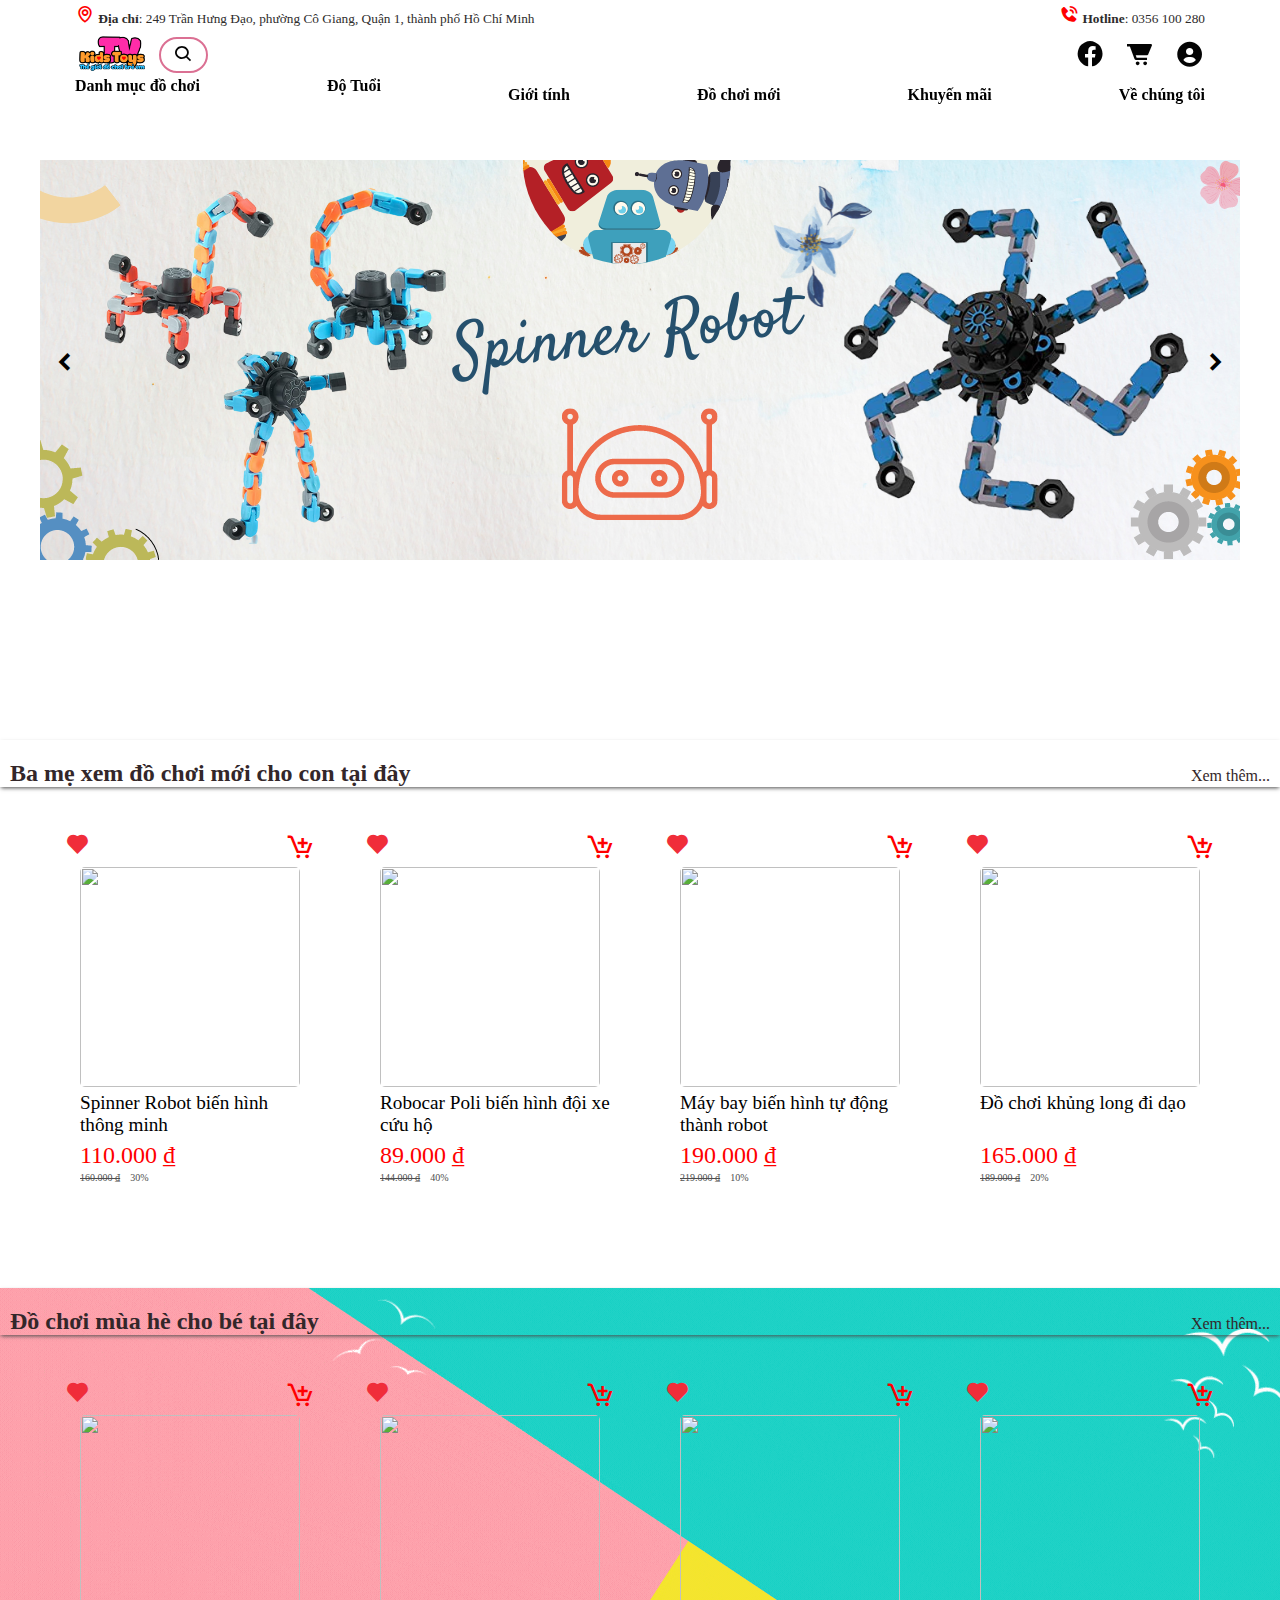
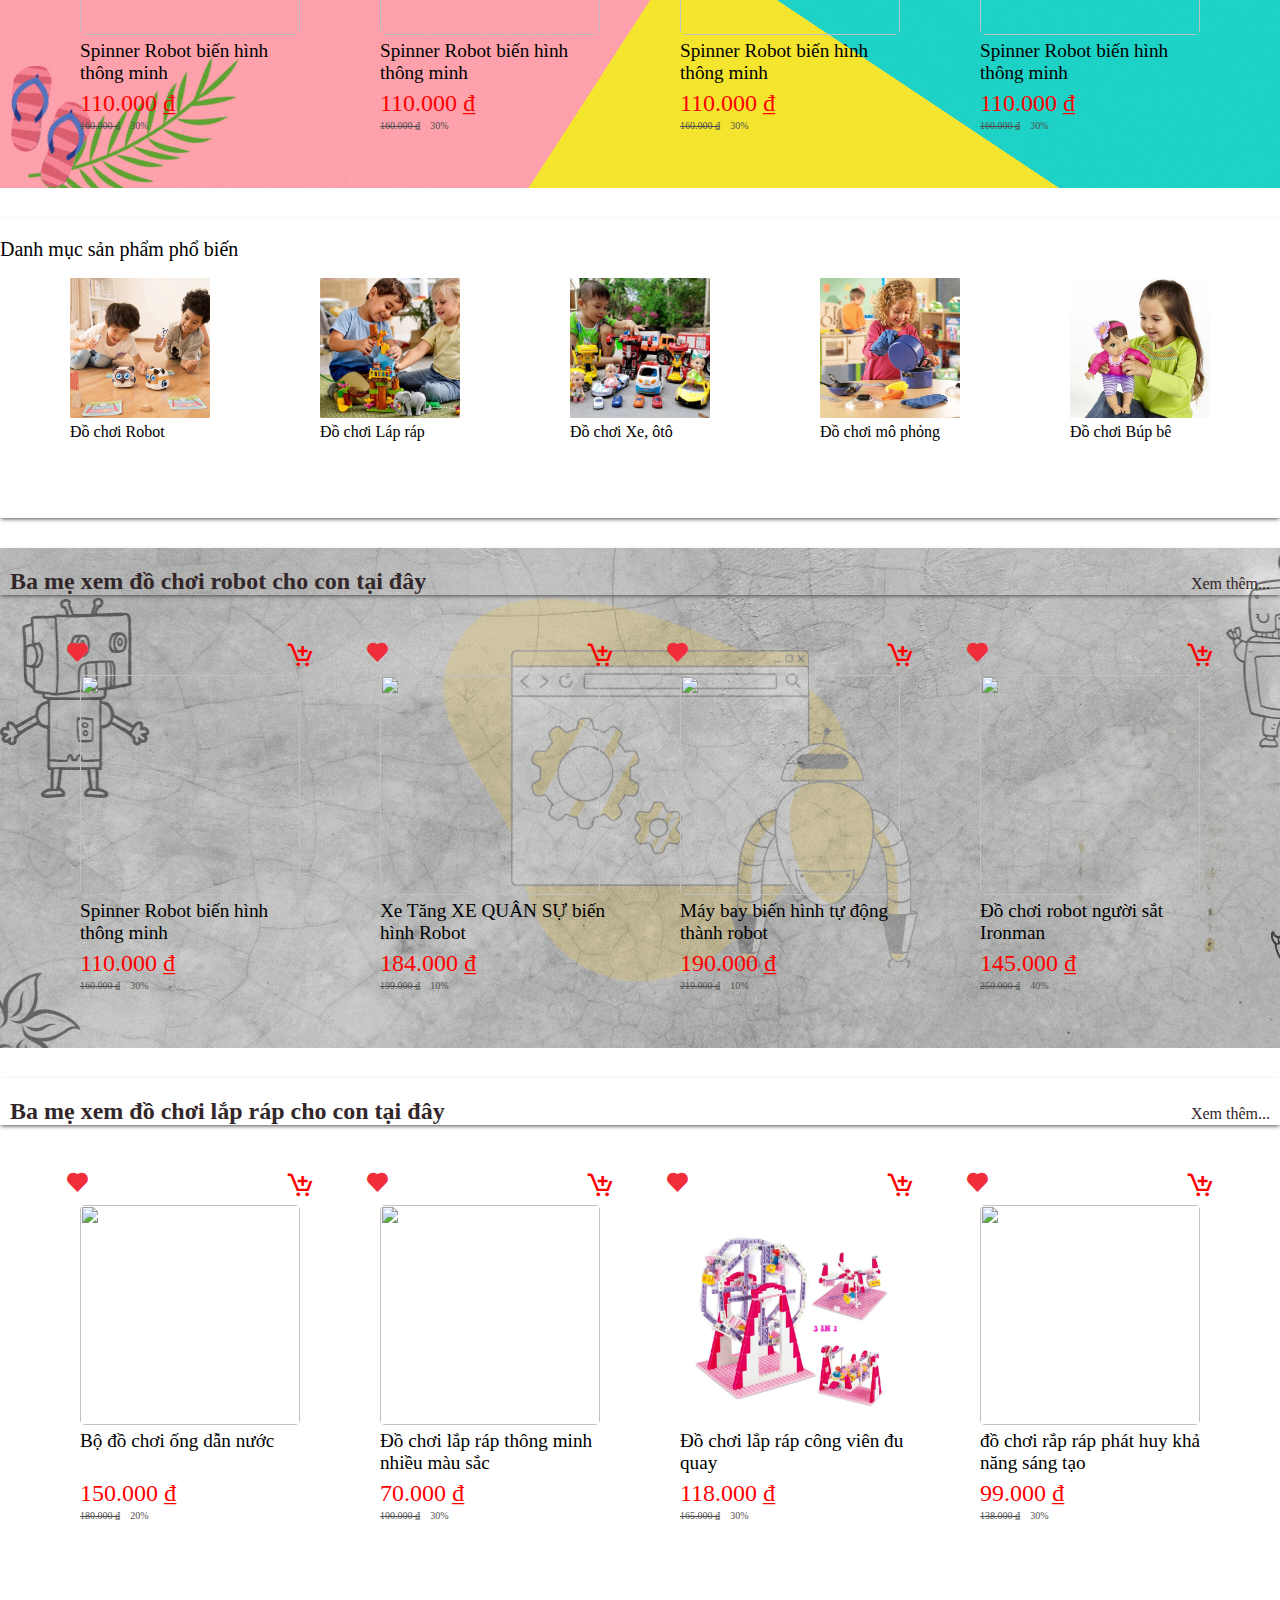
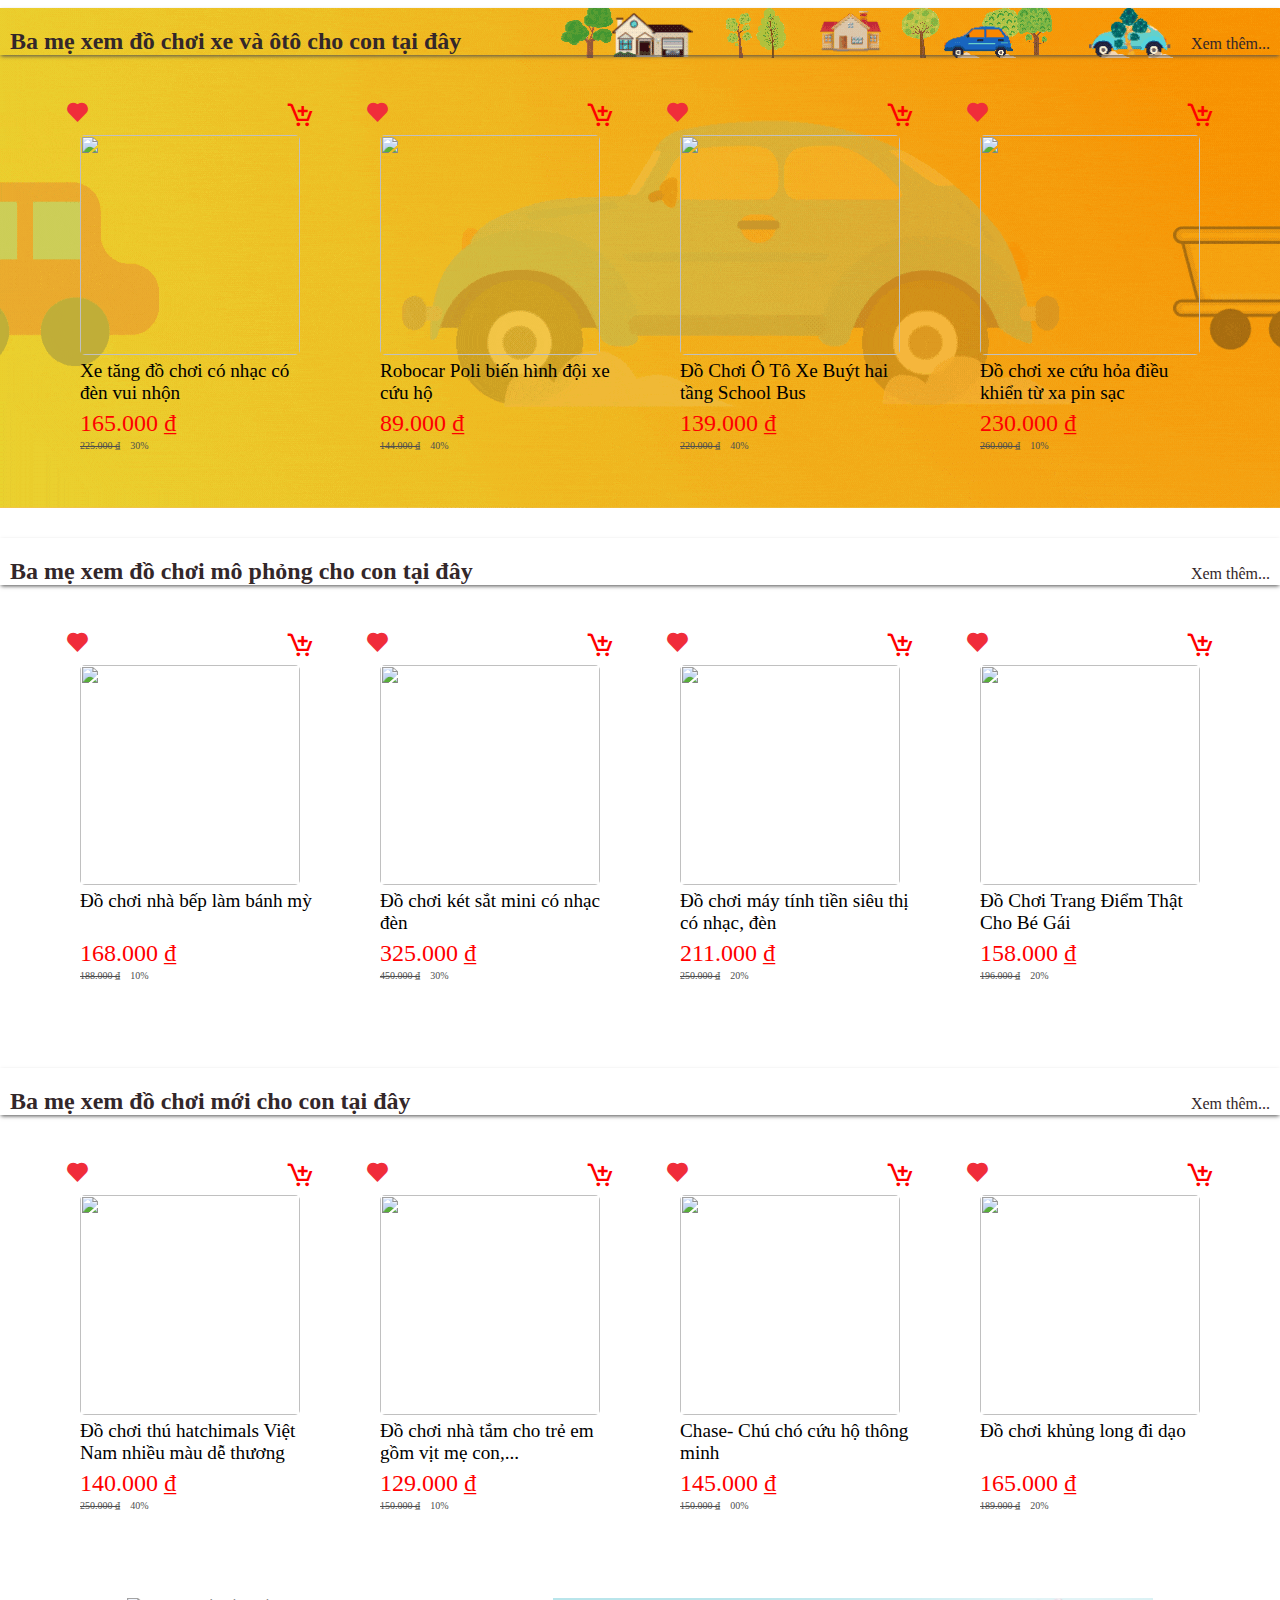
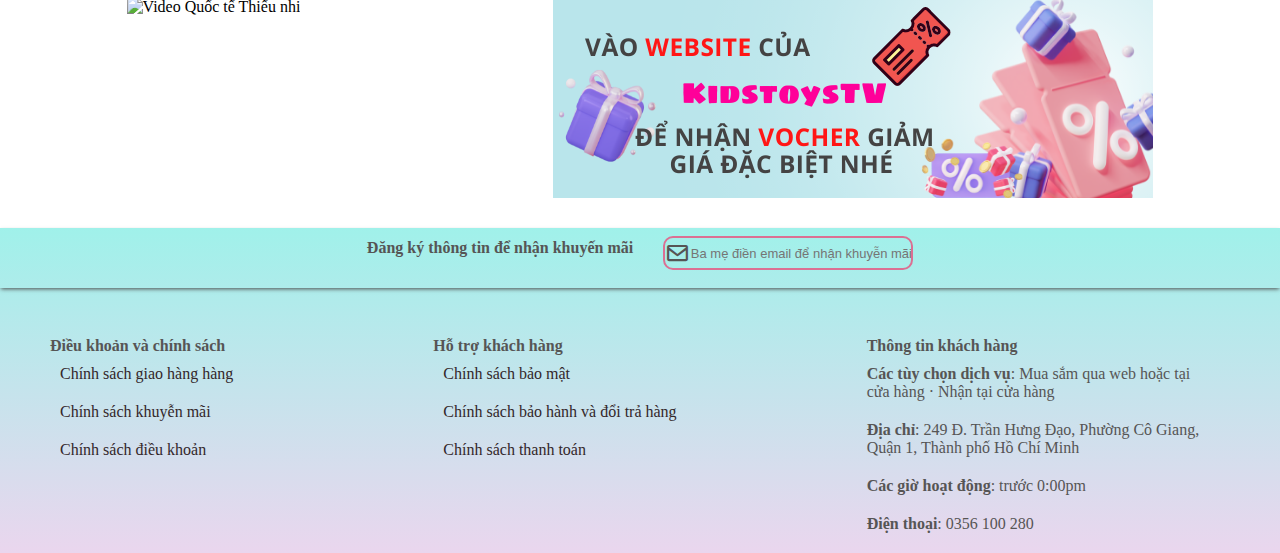
==== commit 4038848d: "Update index.html" ====
--- a/index.html
+++ b/index.html
@@ -7,8 +7,8 @@
     <title>KidstoysTVshop</title>
     <link rel="icon" type="image/x-icon" href="assets/imgs/favicon.ico">
     <link href='https://unpkg.com/boxicons@2.1.2/css/boxicons.min.css' rel='stylesheet'>
-    <link rel="stylesheet" href="/assets/main.css"/>
-    <link rel="stylesheet" href="/assets/responsive.css"/>
+    <link rel="stylesheet" href="./assets/main.css"/>
+    <link rel="stylesheet" href="./assets/responsive.css"/>
 </head>
 <body>
     <div id="main">
@@ -709,8 +709,8 @@
         
     </div>
 </body>
-<script src="/assets/app-home.js">
+<script src="./assets/app-home.js">
 
 </script>
-<script src="/assets/slider.js"></script>
+<script src="./assets/slider.js"></script>
 </html>
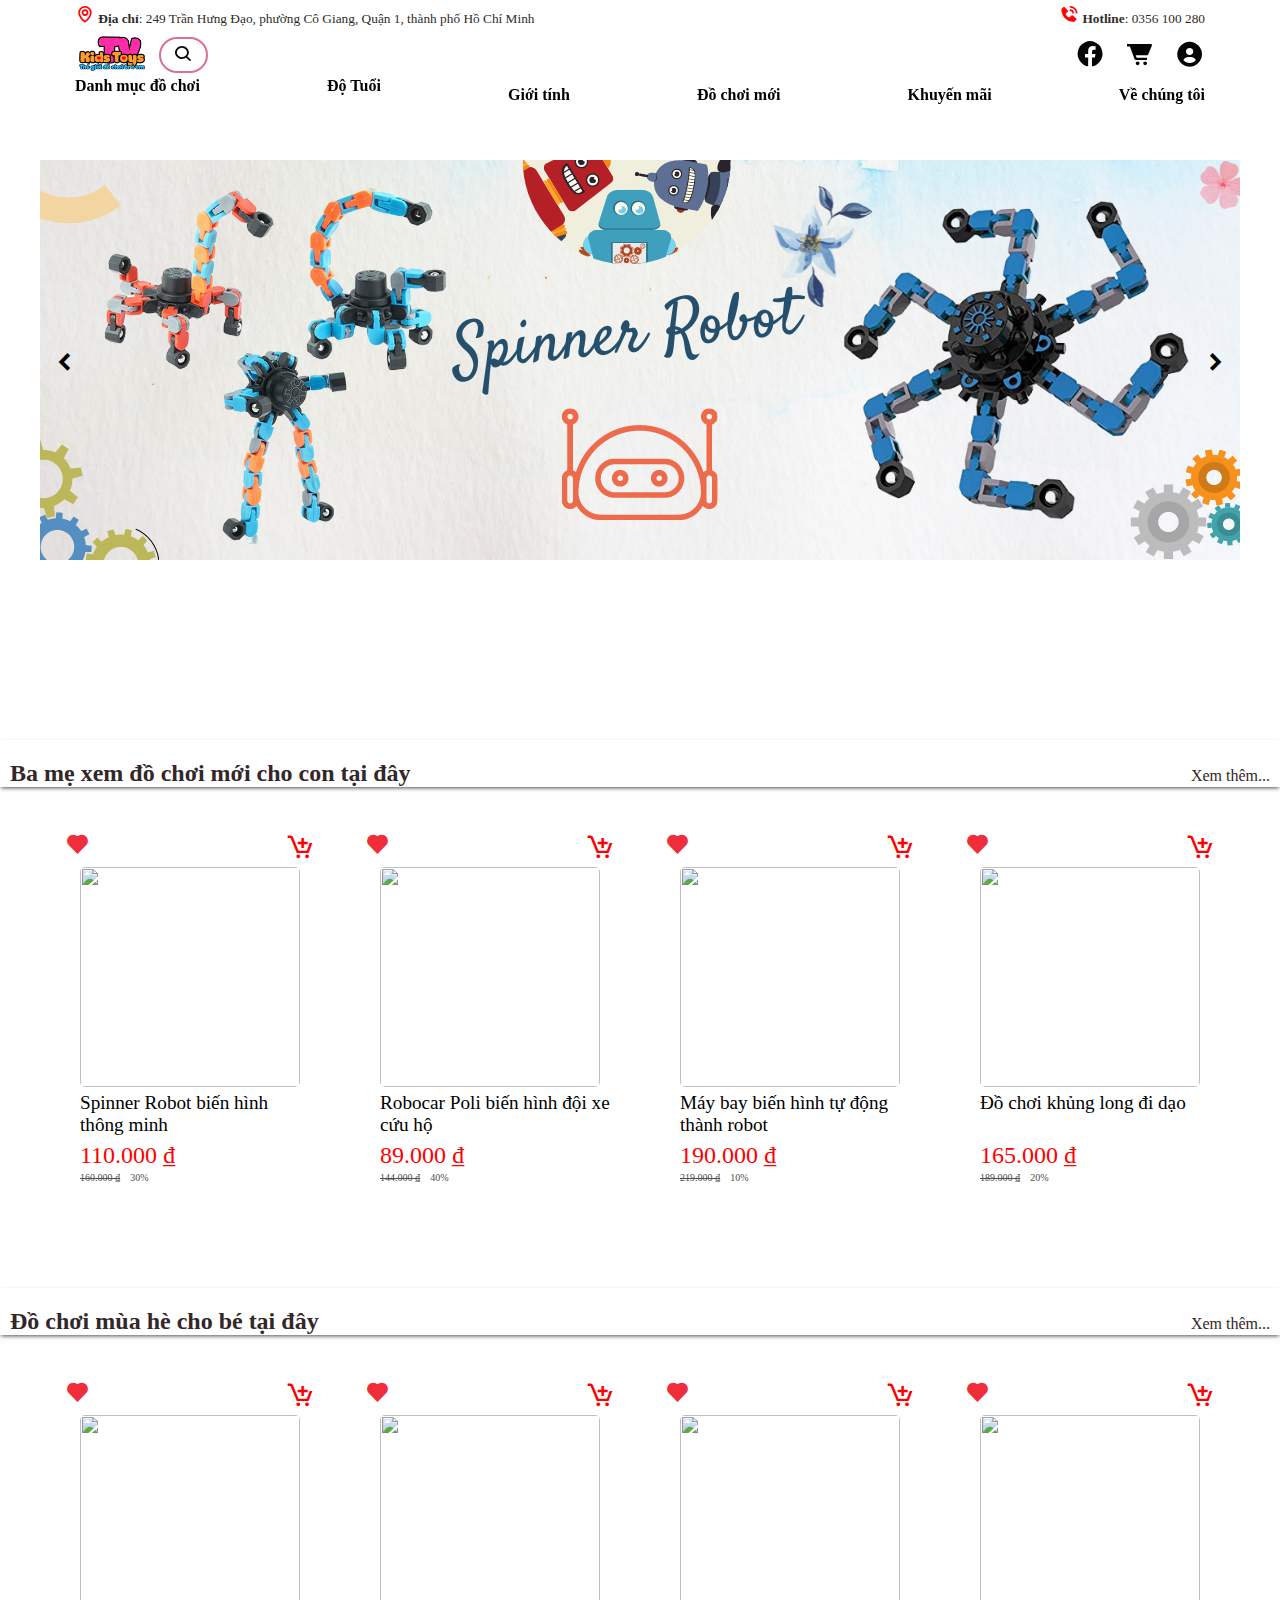
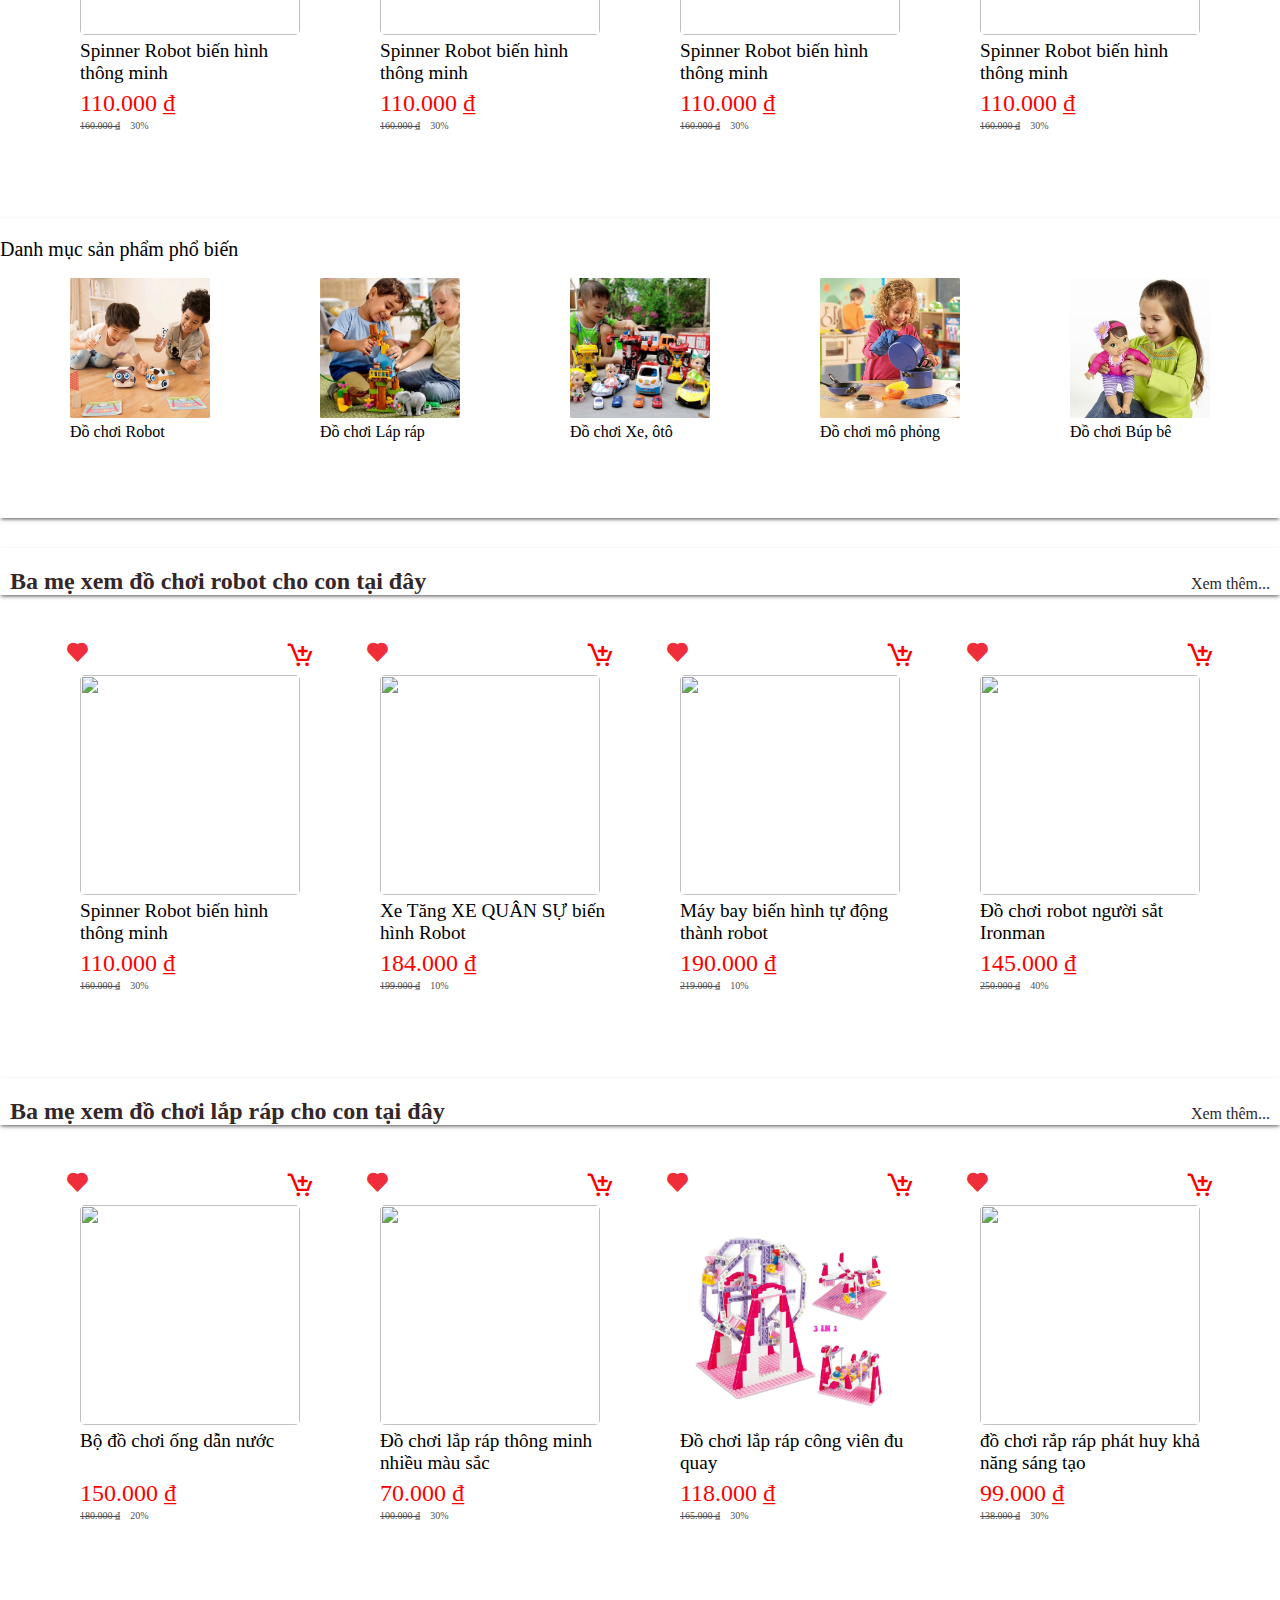
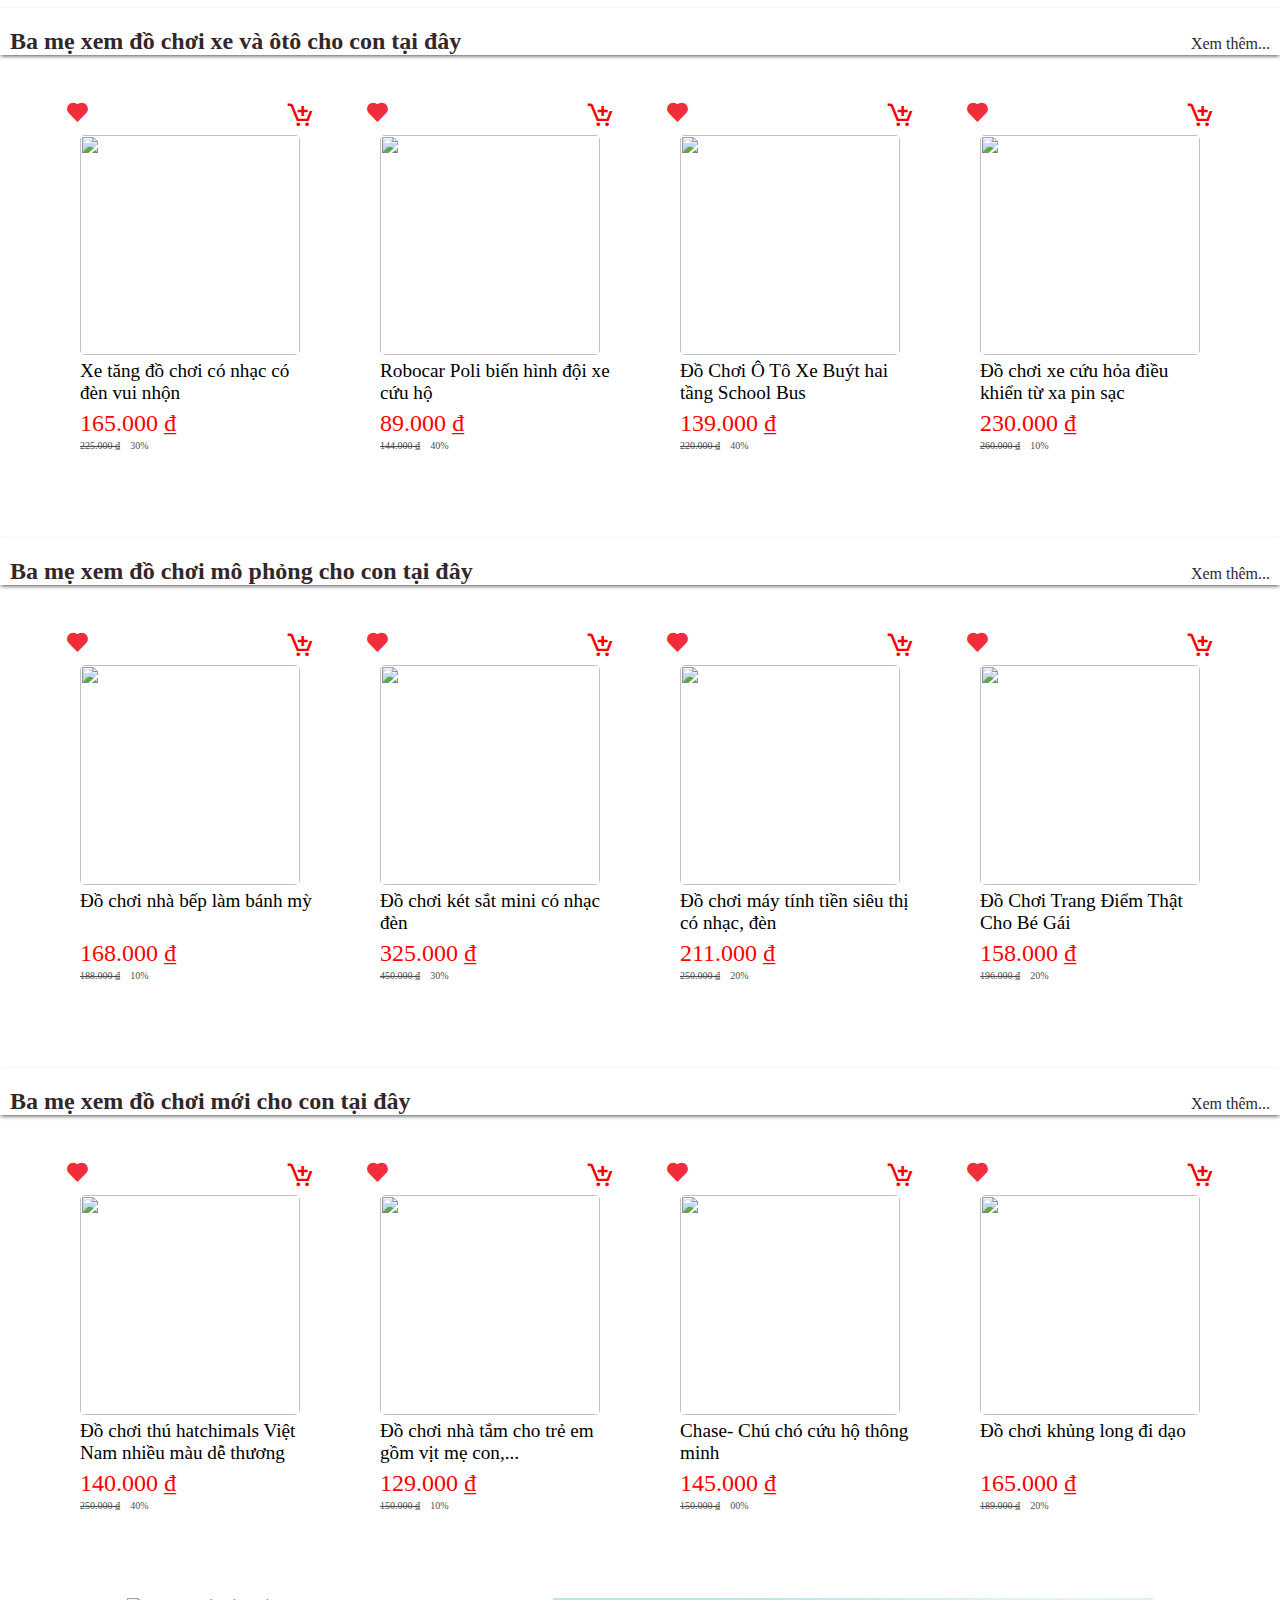
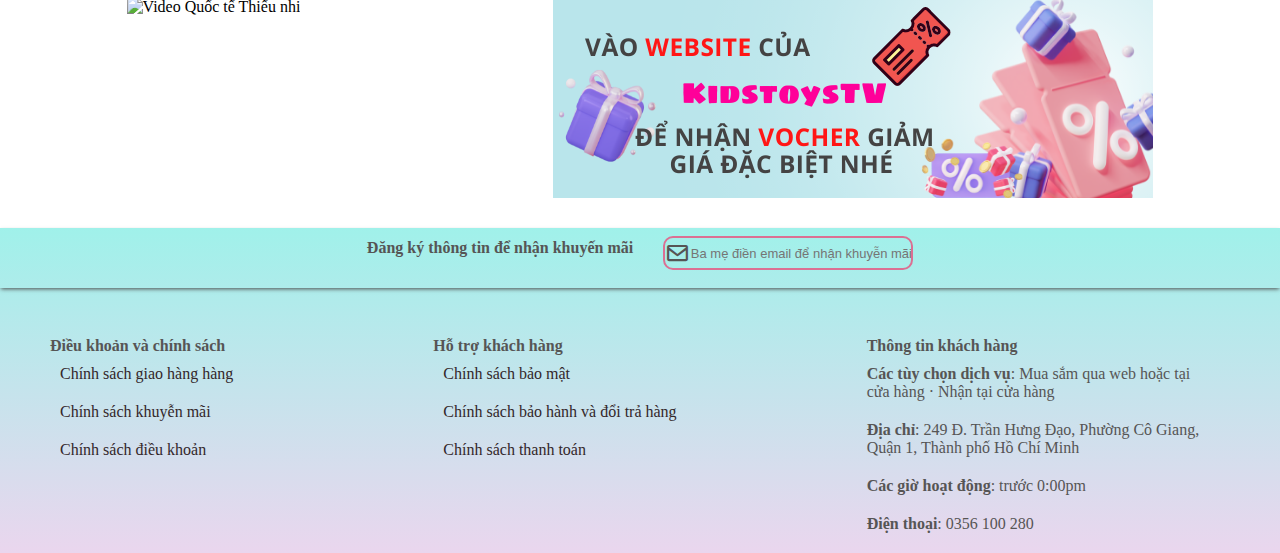
==== commit 81341771: "Update index.html" ====
--- a/index.html
+++ b/index.html
@@ -26,7 +26,7 @@
         <!-- Header chính nè -->
         <div id="header">
             <div class="header-start">
-                <a class="logo" href="#"><img src="/assets/imgs/logo.png" alt=""></a>
+                <a class="logo" href="./index.html"><img src="./assets/imgs/logo.png" alt=""></a>
                 <div class="search">
                     <button><i class='bx bx-search' ></i></button>
                     <form class="search__form" action="search" >
@@ -68,8 +68,8 @@
                         </i></a>
                         <div class="header__acc-container">
                             <ul class="header__acc-list">
-                                <li class="header__acc-li"><a href="">Đăng nhập</a></li>
-                                <li class="header__acc-li"><a href="">Đăng ký</a></li>
+                                <li class="header__acc-li"><a href="./signin.html">Đăng nhập</a></li>
+                                <li class="header__acc-li"><a href="./signup.html">Đăng ký</a></li>
                             </ul>
                         </div>  
 
@@ -123,7 +123,7 @@
                     <button class="dieuhuong-r"><i class='bx bxs-chevron-right bx-fade-right' ></i></i></button>
                 </div>
                 <div class="slideritem">
-                    <img class="banner" src="/assets/sanpham/banner/4.png" />
+                    <img class="banner" src="./assets/sanpham/banner/4.png" />
                 </div>
             </div>
         </div>
@@ -673,8 +673,8 @@
             </div>
             <!-- sự kiện 2 nè -->
             <div class="event">
-                <div class="event1"><img src="/assets/backgr-img/quoctethieunhibg1.gif" alt="Video Quốc tế Thiếu nhi"></div>
-                <div class="event2"><img src="/assets/backgr-img/quoctethieunhibg2.gif" alt="Ảnh quốc tế thiếu nhi"></div>
+                <div class="event1"><img src="./assets/backgr-img/quoctethieunhibg1.gif" alt="Video Quốc tế Thiếu nhi"></div>
+                <div class="event2"><img src="./assets/backgr-img/quoctethieunhibg2.gif" alt="Ảnh quốc tế thiếu nhi"></div>
             </div>
         </div>
         <div id="footer">
--- a/assets/main.css
+++ b/assets/main.css
@@ -12,14 +12,14 @@
     padding: 0;
     /* box-sizing: border-box; */
     font-family: Roboto;
-    background-image: url(/assets/backgr-img/bodybg.png);
+    background-image: url(./assets/backgr-img/bodybg.png);
     object-fit: contain;
 }
 
 /* Subheader nè//////////////////////////////////////// */
     #subheader {
         padding: 0 65px;
-        background-image: url(/assets/backgr-img/haederbg.png);
+        background-image: url(./assets/backgr-img/haederbg.png);
     }
     .dcsdt {
         width: 100%;
@@ -49,7 +49,7 @@
 #header {
          width: 100%;
          height: 50px;
-         background-image: url(/assets/backgr-img/haederbg.png);
+         background-image: url(./assets/backgr-img/haederbg.png);
          position: sticky; top: 0%; left: 0; right: 0px;
          z-index: 2;
          box-shadow: 0,0,3, rgba(0, 0, 0, 0.3);
@@ -233,7 +233,7 @@
             right: 5px;
             width: 300px;
             height: 200px;
-            background-image: url(/assets/backgr-img/cartNotibg.gif);
+            background-image: url(./assets/backgr-img/cartNotibg.gif);
             font-family: Roboto;
             box-sizing: border-box;
             display: none;
@@ -310,7 +310,7 @@
 #menu {
     width: 100%;
     height: 30px;
-    background-image: url(/assets/backgr-img/haederbg.png);
+    background-image: url(./assets/backgr-img/haederbg.png);
     display: flex;
     flex-direction: row-reverse; justify-content: space-between;
     align-items: center;
@@ -501,30 +501,30 @@
      .listsp {
         width: 100%;
         height: 500px;
-        background-image: url(/assets/backgr-img/newbg.gif);
+        background-image: url(./assets/backgr-img/newbg.gif);
         position: relative;;
     }
      .listsp#dochoimuahe {
-        background-image: url(/assets/backgr-img/summerbg.gif);
+        background-image: url(./assets/backgr-img/summerbg.gif);
     }
          .listsp#dochoirobot{
-            background-image: url(/assets/backgr-img/robotbg.gif);
+            background-image: url(./assets/backgr-img/robotbg.gif);
             margin-top: 30px;
         }
          .listsp#dochoixe{
-            background-image: url(/assets/backgr-img/xebg.gif);
+            background-image: url(./assets/backgr-img/xebg.gif);
             margin-top: 30px;
         }
          .listsp#dochoilaprap{
-            background-image: url(/assets/backgr-img/laprapbg.png);
+            background-image: url(./assets/backgr-img/laprapbg.png);
             margin-top: 30px;
         }
          .listsp#dochoimophong{
-            background-image: url(/assets/backgr-img/mophongbg.gif);
+            background-image: url(./assets/backgr-img/mophongbg.gif);
             margin-top: 30px;
         }
          .listsp#dochoimohinh{
-            background-image: url(/assets/backgr-img/mohinhbg.gif);
+            background-image: url(./assets/backgr-img/mohinhbg.gif);
             margin-top: 30px;
         }
      .listsp .titlesp {
@@ -1300,4 +1300,4 @@
 
 
 
-   +   
